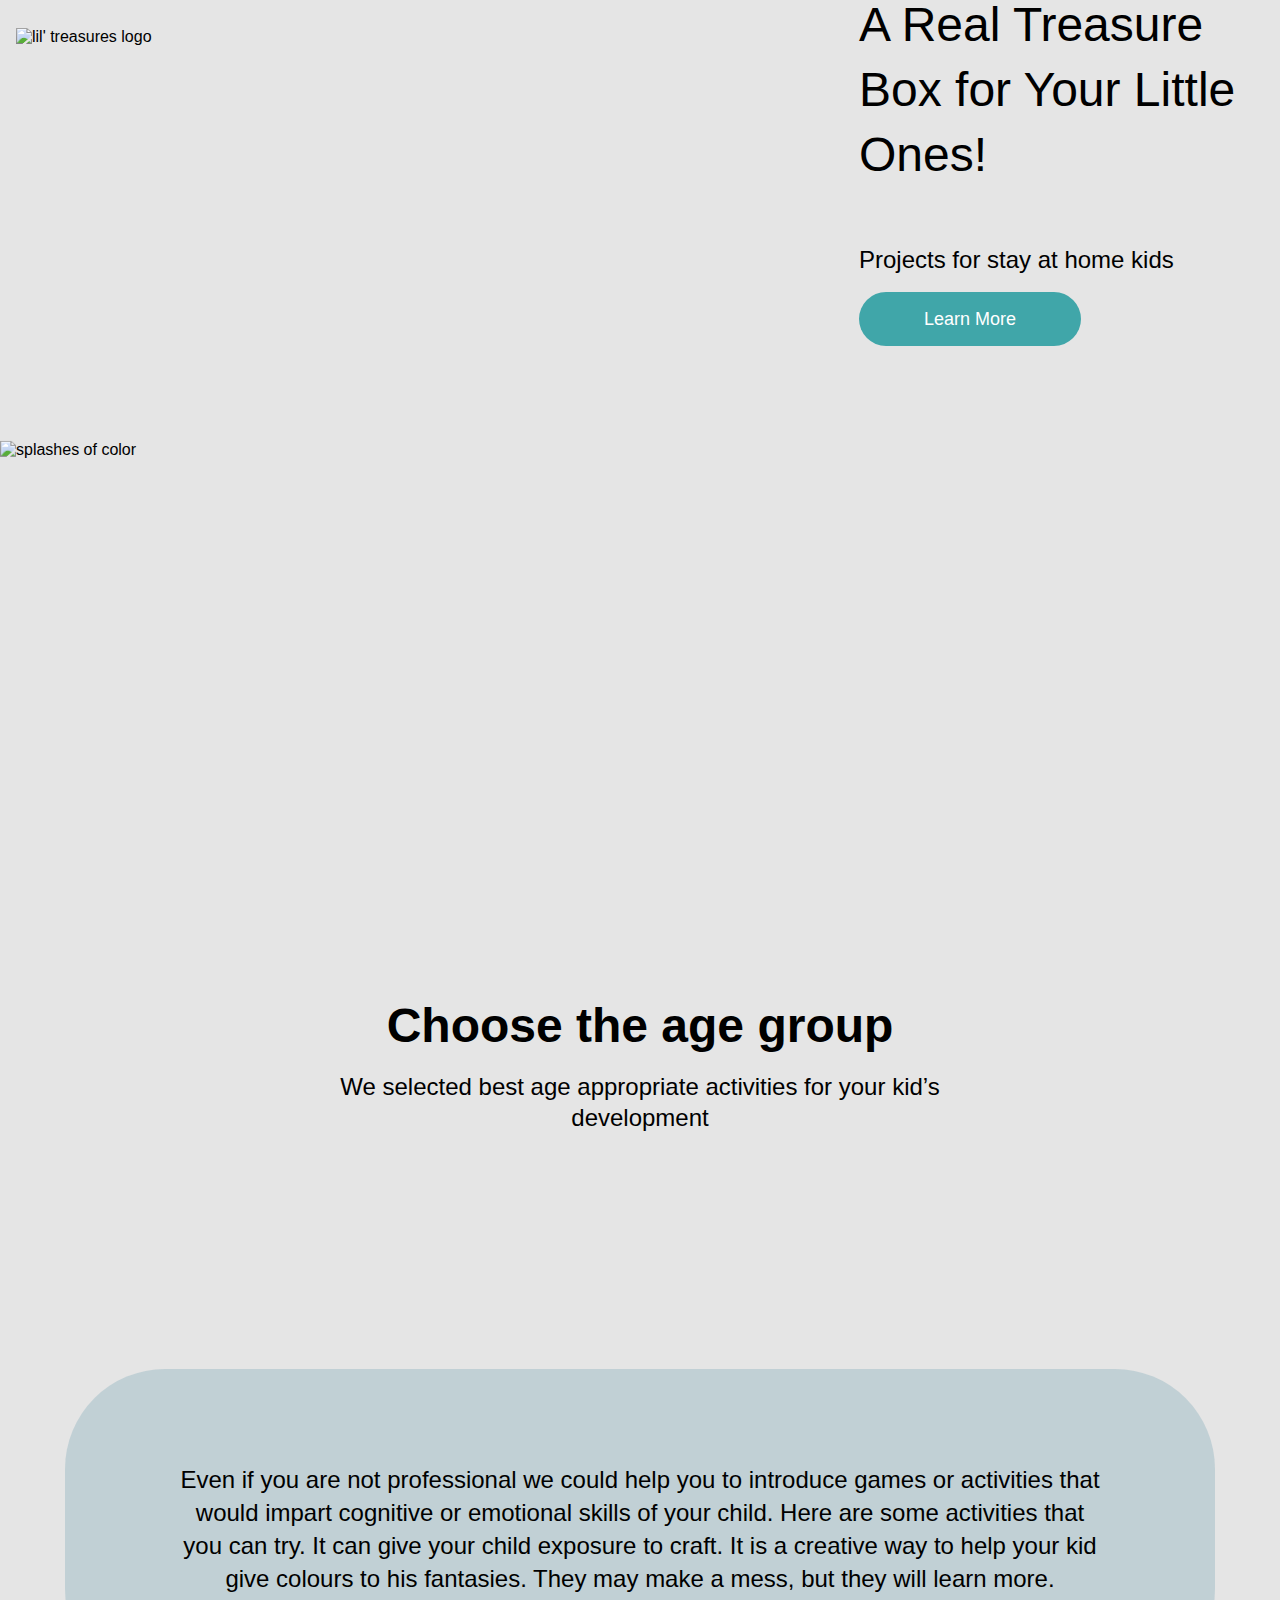
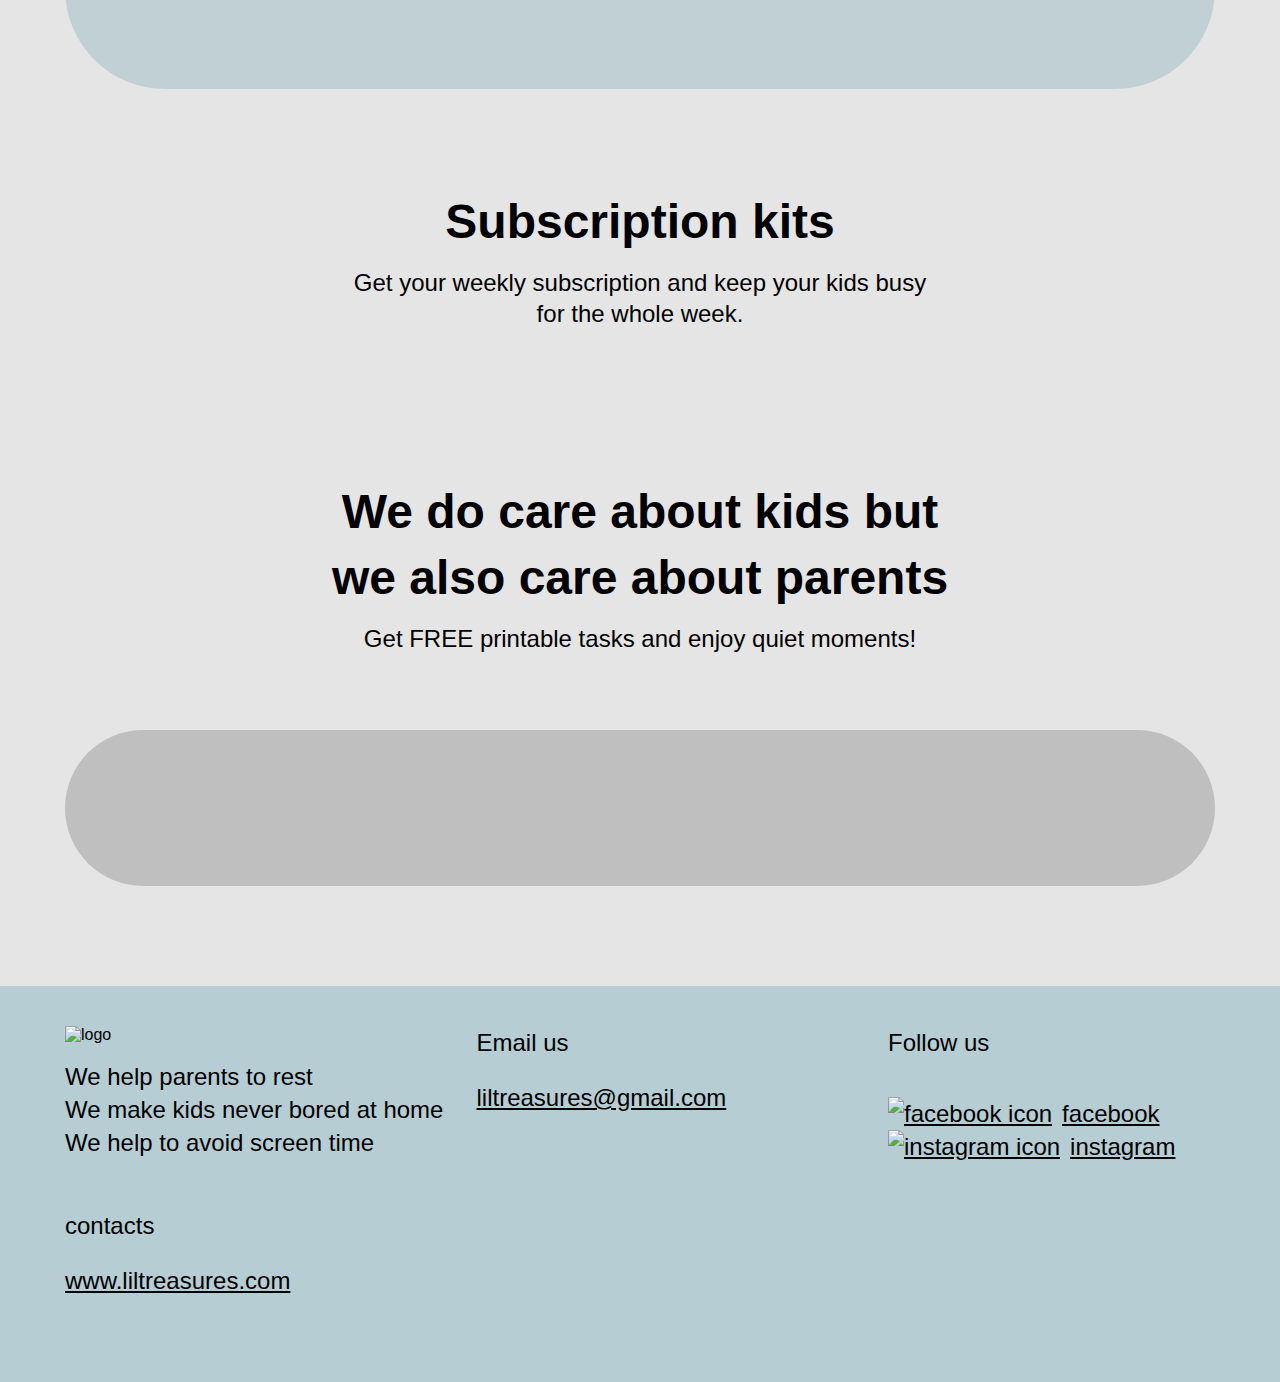
==== index.html @ 4c19e22f "feat: add popup and popform classes, add functionality and minor tweaks" ====
<!DOCTYPE html>
<html lang="en">

<head>
    <meta charset="UTF-8" />
    <meta http-equiv="X-UA-Compatible" content="IE=edge" />
    <meta name="viewport" content="width=device-width, initial-scale=1.0" />
    <link rel="stylesheet" href="./vendors/styles/normalize.css" />
    <link rel="stylesheet" href="./pages/index.css" />
    <title>Lil' Treasures</title>
</head>

<body class="page">
    <div class="page__container">
        <header class="header">
            <img src="./images/logo.png" alt="lil' treasures logo" class="logo" />
            <nav class="nav">
                <div class="nav__mobile-button" for="toggle">
                    <span class="nav__icon"></span>
                </div>
                <ul class="nav__container">

                </ul>
            </nav>
        </header>
        <main>
            <section class="lead">
                <img src="./images/lead_bg.png" alt="splashes of color" class="lead__image">
                <div class="lead__container">
                    <h1 class="lead__title">
                        A Real Treasure Box for Your Little Ones!
                    </h1>
                    <p class="lead__subtitle">Projects for stay at home kids</p>
                    <a href="#kits" class="button button_lead">Learn More</a>
                </div>
            </section>

            <section class="subscribe" id="subscribe">
                <h2 class="section__title">Choose the age group</h2>
                <p class="section__subtitle">
                    We selected best age appropriate activities for your kid’s
                    development
                </p>
                <ul class="subscribe__list">

                </ul>
                <div class="subscribe__rectangle">
                    <p class="subscribe__rectangle-text">
                        Even if you are not professional we could help you to introduce
                        games or activities that would impart cognitive or emotional
                        skills of your child. Here are some activities that you can try.
                        It can give your child exposure to craft. It is a creative way to
                        help your kid give colours to his fantasies. They may make a mess,
                        but they will learn more.
                    </p>
                </div>
            </section>

            <section class="kits" id="kits">
                <h2 class="section__title">Subscription kits</h2>
                <p class="section__subtitle">
                    Get your weekly subscription and keep your kids busy for the whole
                    week.
                </p>
                <ul class="kits__card-container">

                </ul>
            </section>


            <section class="freebies" id="freebies">
                <h2 class="section__title">
                    We do care about kids but we also care about parents
                </h2>
                <p class="section__subtitle">
                    Get FREE printable tasks and enjoy quiet moments!
                </p>
                <div class="freebie__container">
                    <ul class="freebie__list">

                    </ul>
                </div>
            </section>

        </main>


        <footer class="footer" id="about-us">
            <div class="footer__columns">
                <div class="footer__column">
                    <img class="logo logo_footer" src="./images/logo.png" alt="logo">
                    <ul class="footer__list">
                        <li>
                            <p class="footer__text">We help parents to rest</p>
                        </li>
                        <li>
                            <p class="footer__text">We make kids never bored at home</p>
                        </li>
                        <li>
                            <p class="footer__text">We help to avoid screen time</p>
                        </li>
                    </ul>
                    <h2 class="footer__column-heading">contacts</h2>
                    <a class="footer__column-link" href="#">www.liltreasures.com</a>
                </div>
                <nav class="footer__column">
                    <h2 class="footer__column-heading">Email us</h2>
                    <a class="footer__column-link" href="#">liltreasures@gmail.com</a>
                </nav>
                <nav class="footer__column">
                    <h2 class="footer__column-heading">Follow us</h2>
                    <ul class="footer__list">
                        <li>
                            <a class="footer__column-link" href="#">
                                <img class="footer__social-icons" src="./images/fb.svg" alt="facebook icon">facebook
                            </a>
                        </li>
                        <li>
                            <a class="footer__column-link" href="#">
                                <img class="footer__social-icons" src="./images/instagram.svg"
                                    alt="instagram icon">instagram
                            </a>
                        </li>
                    </ul>
                </nav>
            </div>
        </footer>

        <div class="popup">
            <div class="popup__form">
                <button aria-label="popup__close" class="popup__close" type="button"></button>
                <form class="form" name="form" novalidate>
                    <h2 class="form__header">Order Form</h2>
                    <fieldset class="form__set">
                        <select class="form__select form__select_type_age" name="formSelectAge" id="formSelectAge"
                            required>
                            <option selected disabled hidden>Age group</option>
                            <option class=form__select_option>3-5 years</option>
                            <option>6-9 years</option>
                            <option>10-12 years</option>
                        </select>
                        <select class="form__select form__select_type_kit" name="formName" id="formName" required>
                            <option selected disabled hidden>Kit type</option>
                            <option>Science Kit</option>
                            <option>Art Kit</option>
                            <option>Nature Kit</option>
                            <option>Surprise Kit</option>
                        </select>
                        <input class="form__input form__input_type_email" type="email" name="formEmail" id="formEmail"
                            placeholder="Email" required>
                        <span class="form__input-error form__input-error_type_email form__input-error_active"
                            id="formEmail-error"></span>
                        <button aria-label="submit" class="button form__button form__button_disabled" type="submit">Send
                            it</button>
                    </fieldset>
                </form>
            </div>
        </div>
    </div>

    <template id="age-card-template">
        <li class="age">
            <h2 class="age__title"></h2>
            <p class="age__text"></p>
            <div class="age__img-btn">
                <a href="#kits" class="button button_age">Learn More</a>
                <img class="age__image" src="" alt="" />
            </div>
        </li>
    </template>

    <template id="kit-card-template">
        <li class="kits__card">
            <img src="" alt="" class="kits__card-image" />
            <h3 class="kits__card-title"></h3>
            <p class="kits__card-description"></p>
            <div class="kits__card-divider"></div>
            <div class="kits__card-contents">
                <p class="kits__card-contents_title">With the kit you get:</p>
                <ul class="kits__card-contents_list">

                </ul>
            </div>
            <button type="button" class="button button_pink">
                Order Now!
            </button>
        </li>
    </template>

    <template id="freebie-template">
        <li class="freebie__item">
            <a href="" class="freebie__download" target="_blank" download>
                <img src="" alt="" class="freebie__image" /></a>
            <p class="freebie__caption"></p>
        </li>
    </template>

    <template id="nav-item-template">
        <li class="nav__item">
            <a href="" class="nav__link"></a>
        </li>
    </template>


    <script src="./pages/index.js" type="module"></script>
</body>

</html>
---- pages/index.css ----
@import url(../vendors/fonts/Avenir-font.css);
@import url(../blocks/playful/playful.css);
@import url(../blocks/page/page.css);
@import url(../blocks/page/__container/page__container.css);
@import url(../blocks/header/header.css);
@import url(../blocks/logo/logo.css);
@import url(../blocks/logo/_footer/logo_footer.css);
@import url(../blocks/nav/nav.css);
@import url(../blocks/nav/__container/nav__container.css);
@import url(../blocks/nav/__mobile-button/nav__mobile-button.css);
@import url(../blocks/nav/_opened/nav_opened.css);
@import url(../blocks/nav/__icon/nav__icon.css);
@import url(../blocks/nav/__item/nav__item.css);
@import url(../blocks/nav/__link/nav__link.css);
@import url(../blocks/nav/__link/_type/nav__link_type_subscribe.css);
@import url(../blocks/lead/lead.css);
@import url(../blocks/lead/__container/lead__container.css);
@import url(../blocks/lead/__title/lead__title.css);
@import url(../blocks/lead/__subtitle/lead__subtitle.css);
@import url(../blocks/button/button.css);
@import url(../blocks/button/_lead/button_lead.css);
@import url(../blocks/section/__title/section__title.css);
@import url(../blocks/section/__subtitle/section__subtitle.css);
@import url(../blocks/subscribe/subscribe.css);
@import url(../blocks/subscribe/__list/subscribe__list.css);
@import url(../blocks/age/age.css);
@import url(../blocks/age/__title/age__title.css);
@import url(../blocks/age/__text/age__text.css);
@import url(../blocks/age/__img-btn/age__img-btn.css);
@import url(../blocks/age/__image/age__image.css);
@import url(../blocks/button/_age/button_age.css);
@import url(../blocks/subscribe/__rectangle/subscribe__rectangle.css);
@import url(../blocks/subscribe/__rectangle-text/subscribe__rectangle-text.css);
@import url(../blocks/kits/kits.css);
@import url(../blocks/kits/__card-container/kits__card-container.css);
@import url(../blocks/kits/__card/kits__card.css);
@import url(../blocks/kits/__card-image/kits__card-image.css);
@import url(../blocks/kits/__card/_type-science/kits__card_type-science.css);
@import url(../blocks/kits/__card/_type-art/kits__card_type-art.css);
@import url(../blocks/kits/__card/_type-nature/kits__card_type-nature.css);
@import url(../blocks/kits/__card/_type-surprise/kits__card_type-surprise.css);
@import url(../blocks/kits/__card-title/kits__card-title.css);
@import url(../blocks/kits/__card-description/kits__card-description.css);
@import url(../blocks/kits/__card-divider/kits__card-divider.css);
@import url(../blocks/kits/__card-contents/kits__card-contents.css);
@import url(../blocks/kits/__card-contents/_title/kits__card-contents_title.css);
@import url(../blocks/kits/__card-contents/_list/kits__card-contents_list.css);
@import url(../blocks/kits/__card-contents/_list-item/kits__card-contents_list-item.css);
@import url(../blocks/button/_pink/button_pink.css);
@import url(../blocks/freebies/freebies.css);
@import url(../blocks/freebie/__container/freebie__container.css);
@import url(../blocks/freebie/__list/freebie__list.css);
@import url(../blocks/freebie/__item/freebie__item.css);
@import url(../blocks/freebie/__image/freebie__image.css);
@import url(../blocks/freebie/__caption/freebie__caption.css);
@import url(../blocks/footer/footer.css);
@import url(../blocks/footer/__columns/footer__columns.css);
@import url(../blocks/footer/__column/footer__column.css);
@import url(../blocks/footer/__list/footer__list.css);
@import url(../blocks/footer/__text/footer__text.css);
@import url(../blocks/footer/__column-heading/footer__column-heading.css);
@import url(../blocks/footer/__column-link/footer__column-link.css);
@import url(../blocks/footer/__social-icons/footer__social-icons.css);

.lead__image {
  position: absolute;
  top: 50%;
  left: 0;
  z-index: -1;
  transform: translate(0, -50%);
  -webkit-transform: translate(0, -50%);
  -moz-transform: translate(0, -50%);
  -ms-transform: translate(0, -50%);
  -o-transform: translate(0, -50%);
  max-height: 100%;
  width: 100%;
  object-fit: contain;
  object-position: center;
}

.popup {
  width: 100%;
  height: 100%;
  background-color: rgba(0, 0, 0, 0.5);
  top: 0;
  left: 0;
  z-index: 6;
  visibility: hidden;
  display: flex;
  position: fixed;
  opacity: 0;
  transition: visibility 0.5s, opacity 0.5s linear;
  pointer-events: auto;
}

.popup__form {
  background-color: #c4c4c4;
  box-shadow: 0px 0px 25px rgb(0 0 0 / 15%);
  border-radius: 10px;
  width: 642px;
  position: relative;
  margin: auto;
}

.popup__close {
  background-image: url(../images/close_icon.svg);
  width: 40px;
  height: 40px;
  background-repeat: no-repeat;
  top: -40px;
  background-color: rgb(0, 0, 0, 0);
  border: none;
  position: absolute;
  cursor: pointer;
  right: -40px;
  padding: 0;
  background-position: center center;
  transition: visibility 0.5s, opacity 0.5s linear;
}

.popup__close:hover {
  opacity: 0.6;
}

.form__header {
  width: 358px;
  margin: 34px auto 54px;
  font-weight: normal;
  font-size: 48px;
  line-height: 66px;
}

.form__set {
  display: flex;
  flex-direction: column;
  border: none;
  margin: 0;
  padding: 0;
}

.form__select {
  border: 0;
  width: 538px;
  height: 88px;
  font-weight: normal;
  font-size: 48px;
  line-height: 66px;
  margin-bottom: 31px;
  margin-left: 52px;
  margin: 0 auto 31;
}

.form__input {
  border: 0;
  width: 538px;
  height: 88px;
  background-color: white;
  margin: 0 52px;
  padding: 0;
  font-weight: normal;
  font-size: 48px;
  line-height: 66px;
}

.form__input-error {
  font-weight: normal;
  font-size: 20px;
  line-height: 25px;
  width: 358px;
  height: 22px;
  margin: 0 auto -22px;
  padding: 0;
}

.form__input-error_active {
  color: #ff0000;
}

.form__button {
  width: 225px;
  height: 56px;
  font-weight: normal;
  font-size: 18px;
  line-height: 25px;
  margin: 62px auto 59px;
}

.form__button_disabled {
  opacity: 0.6;
  background-color: #e5e5e5;
  color: black;
  cursor: default;
}

.popup_opened {
  visibility: visible;
  opacity: 1;
  transition: visibility 0.5s, opacity 0.5s linear;
}

@media screen and (max-width: 1024px) {
  .popup__form {
    width: 350px;
  }

  .form__header {
    font-size: 35px;
    line-height: 45px;
    margin: 30px auto 65px;
    width: fit-content;
  }

  .form__select {
    width: 220px;
    height: 70px;
    font-size: 35px;
    line-height: 50px;
    margin-left: 35px;
  }

  .form__input {
    width: 220px;
    height: 70px;
    font-size: 35px;
    line-height: 50px;
    margin-left: 35px;
  }

  .form__button {
    width: 50%;
  }

  .form__select_option {
    width: 220px;
    font-size: 35px;
    line-height: 50px;
    margin-left: 35px;
  }
}

@media screen and (max-width: 600px) {
  .lead__image {
    position: absolute;
    top: 20%;
    left: -25%;
  }
}

@media screen and (max-width: 425px) {
  .popup__form {
    width: 280px;
  }

  .form__button {
    width: 50%;
    margin-left: 35px;
  }
}
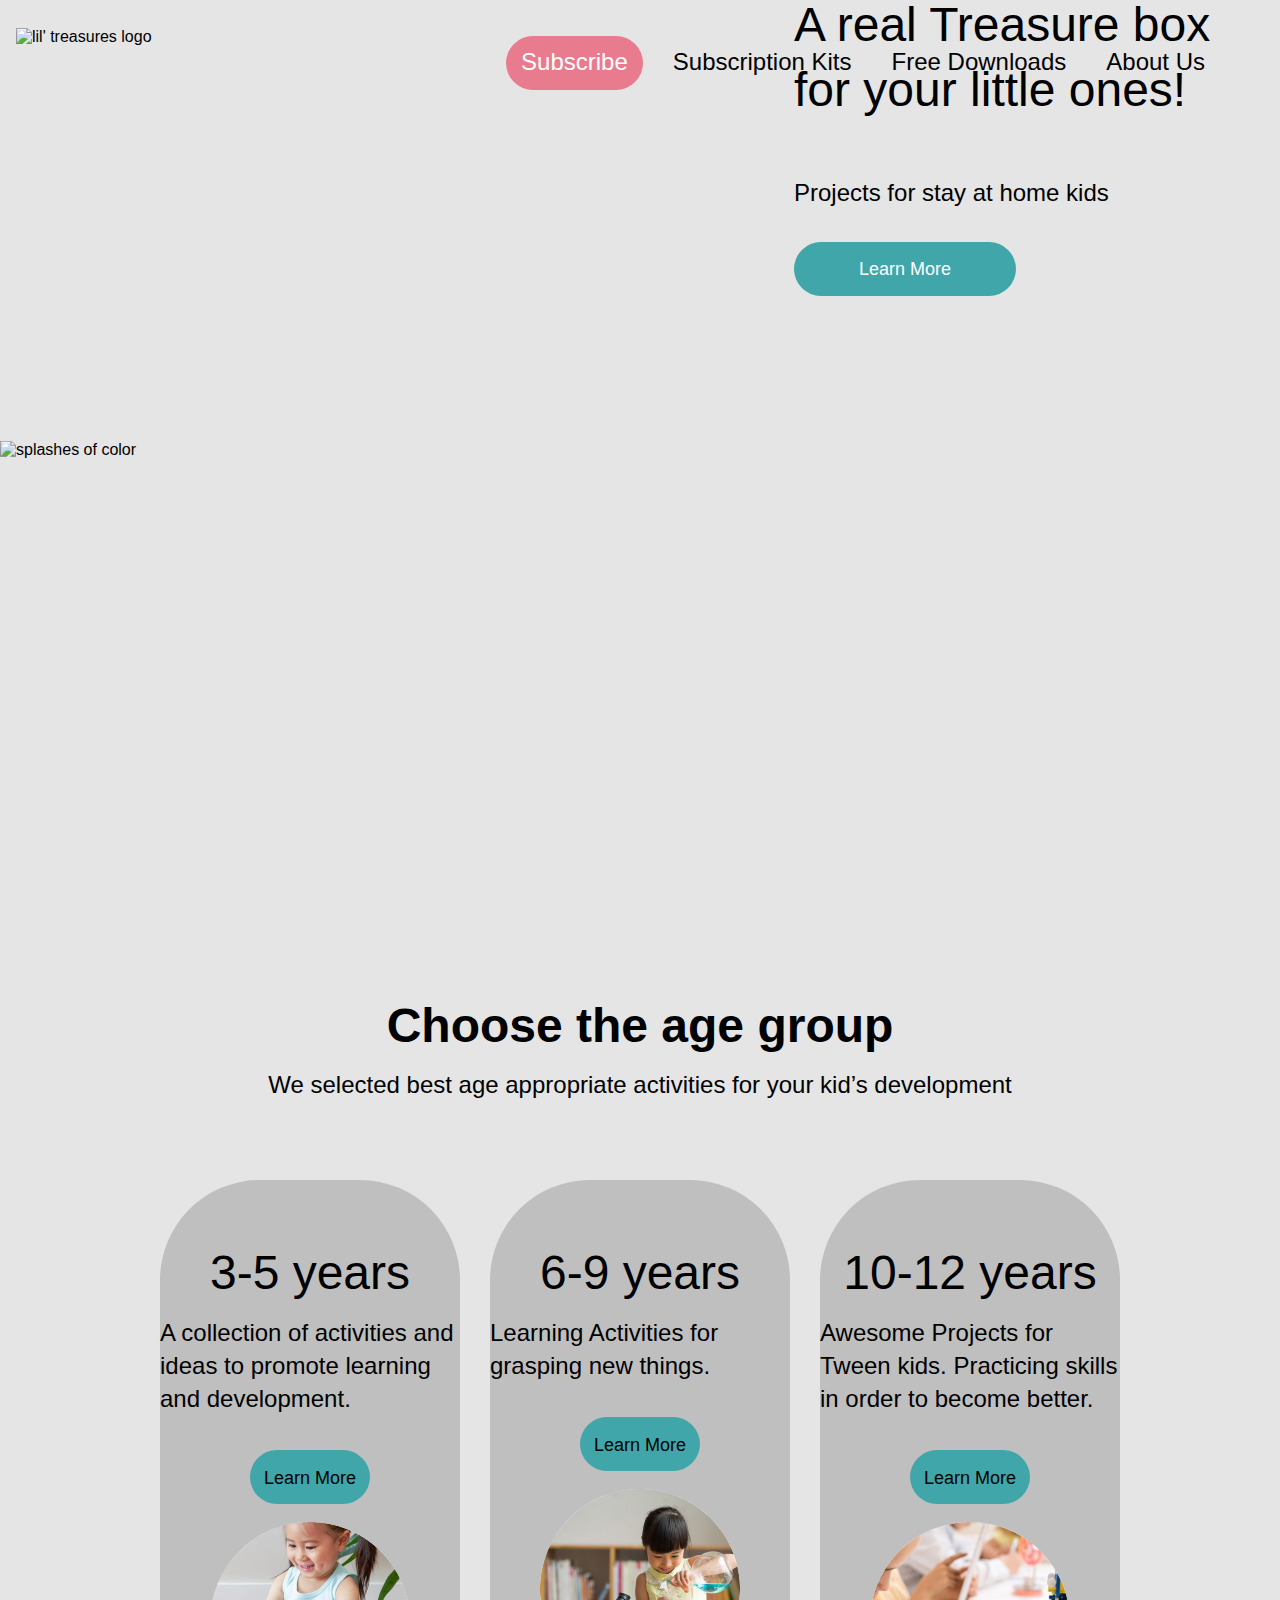
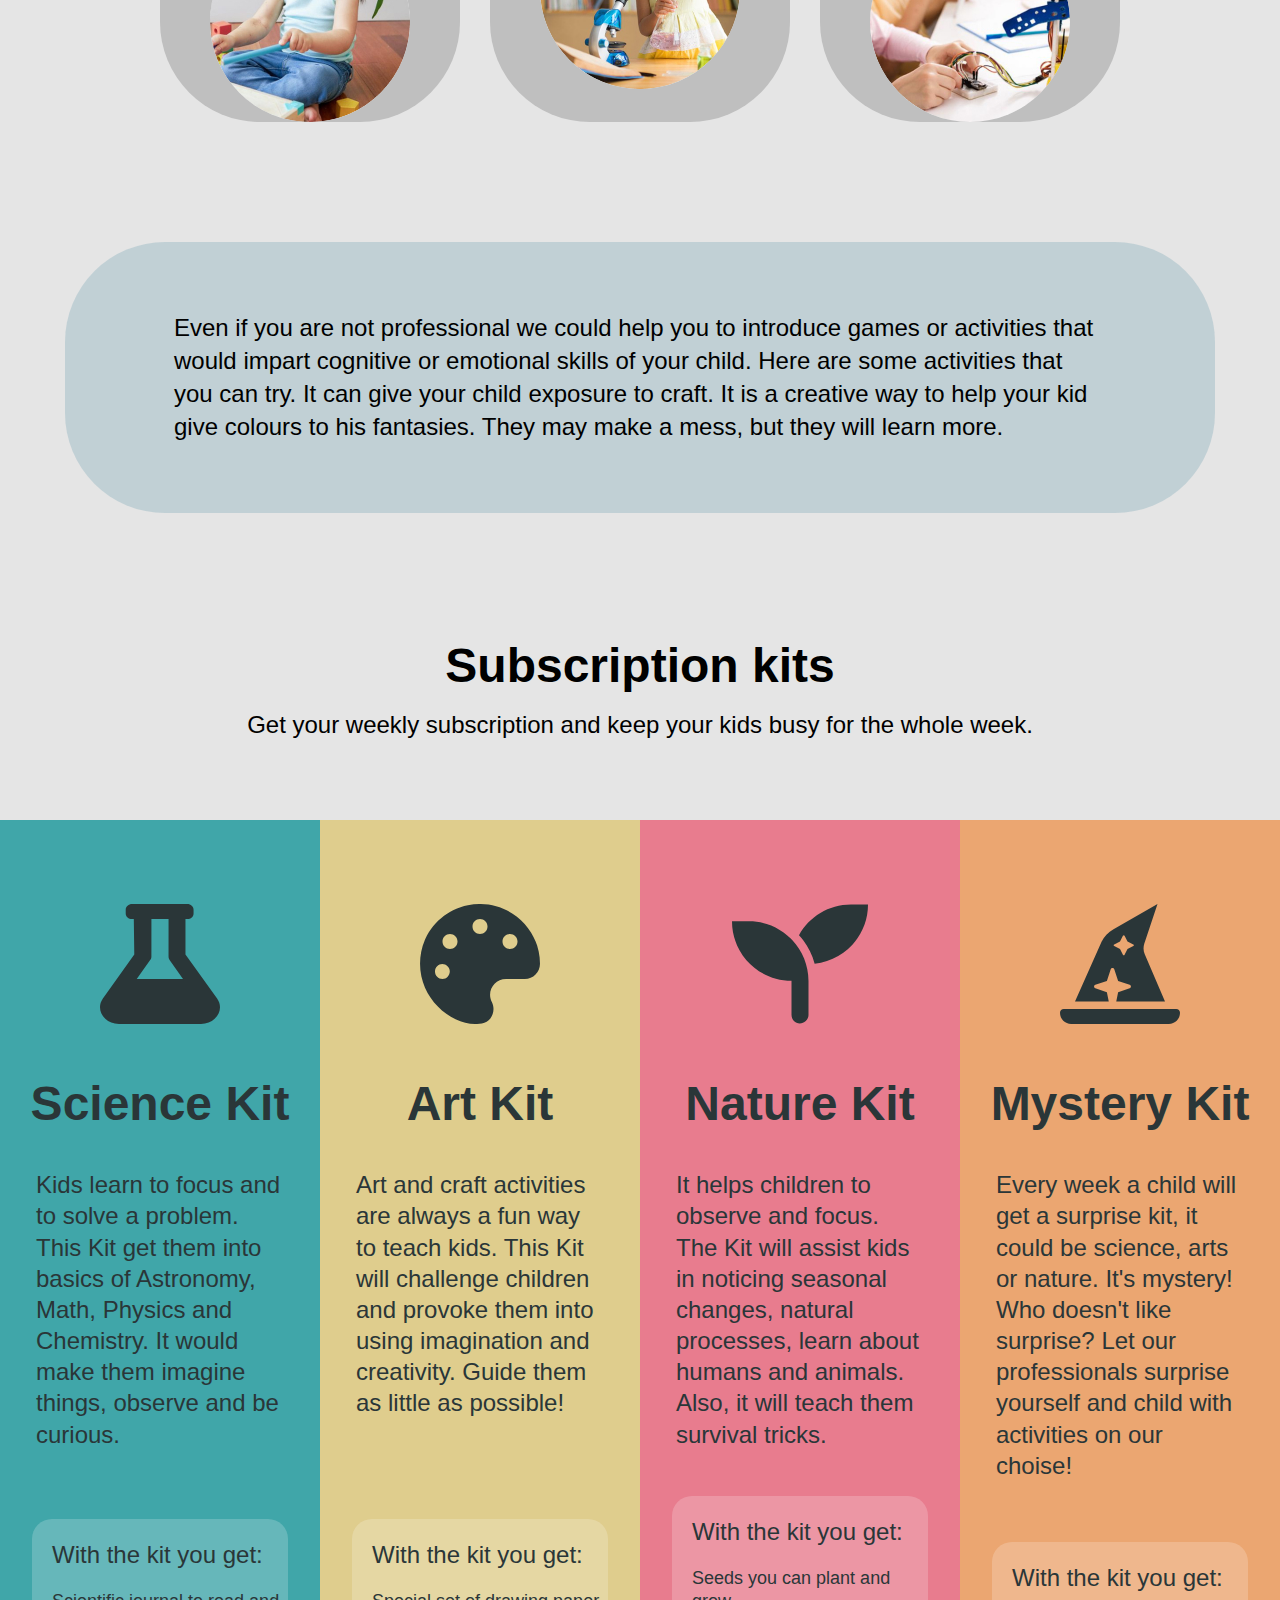
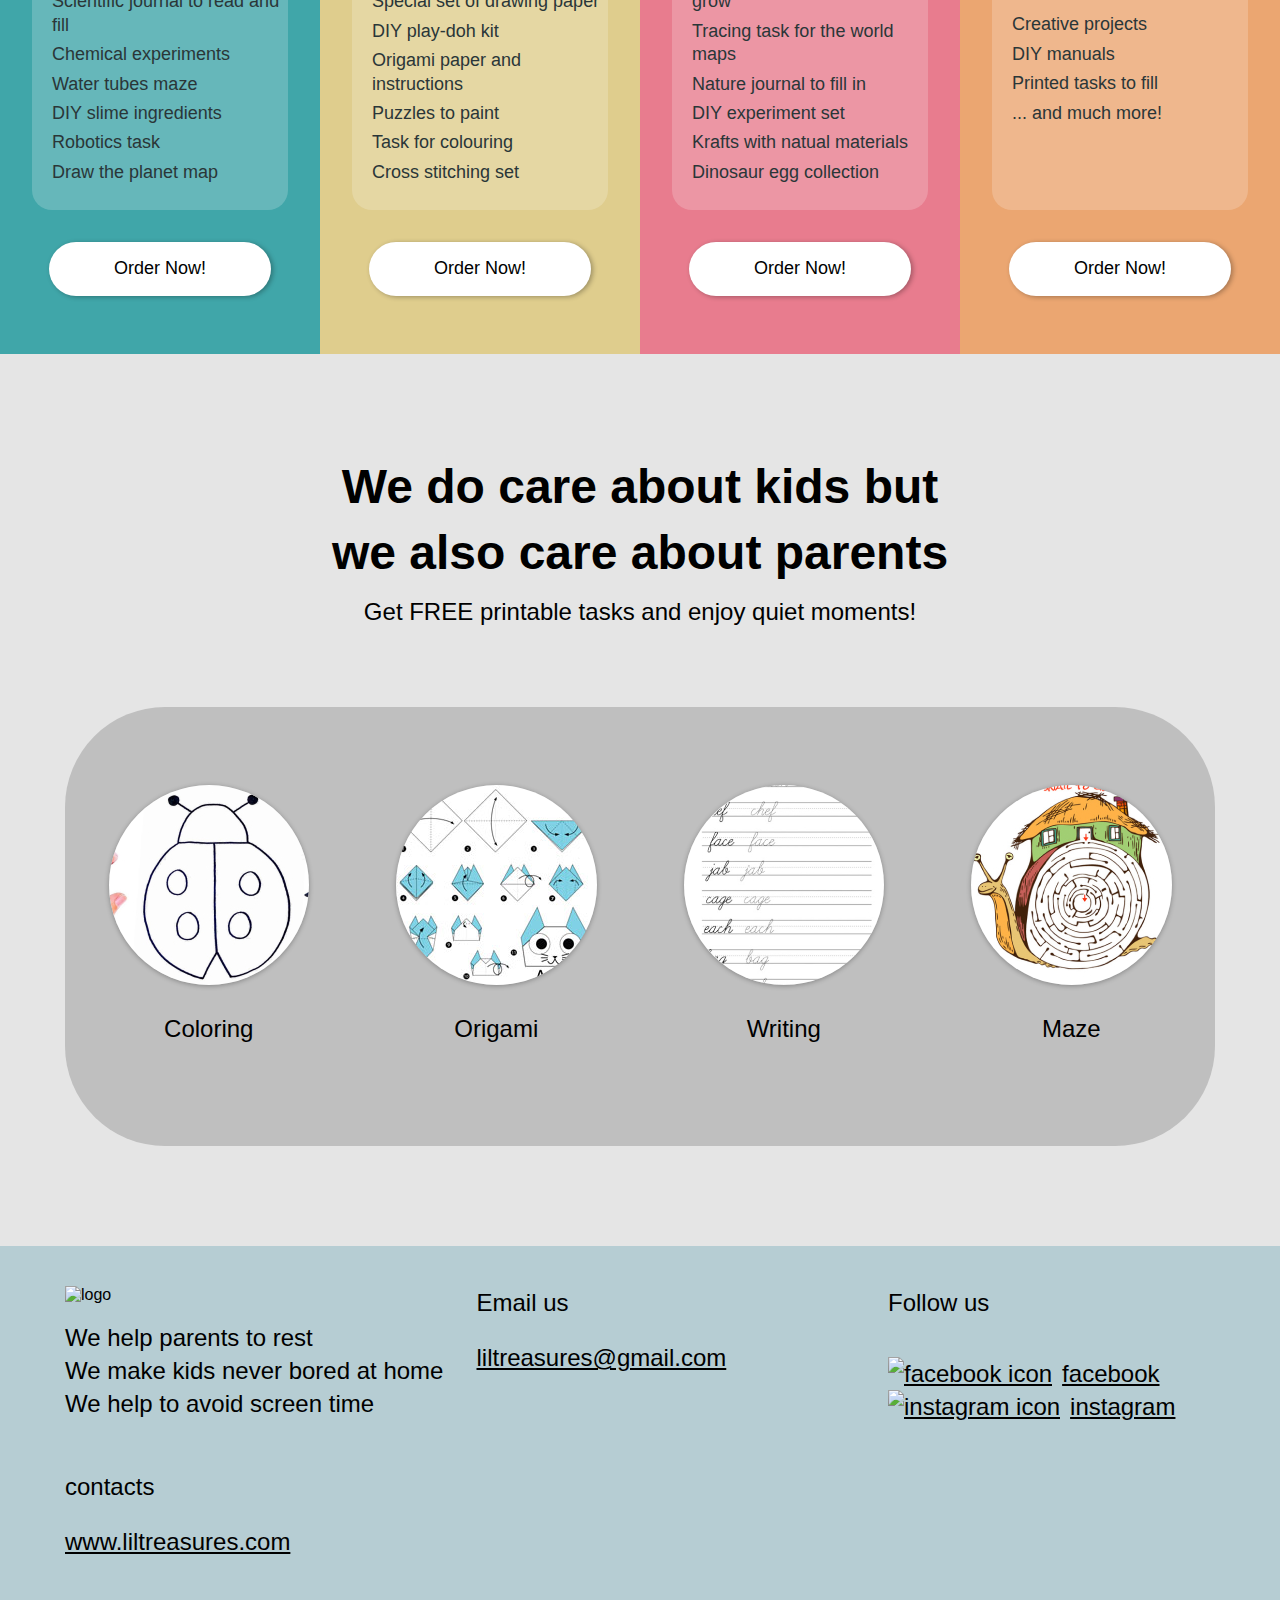
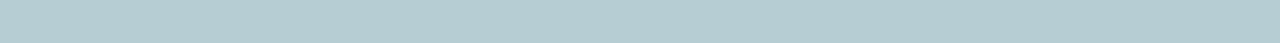
==== commit 91f7b7da: "styling: added different styling to the kits card section" ====
--- a/index.html
+++ b/index.html
@@ -28,7 +28,7 @@
                 <img src="./images/lead_bg.png" alt="splashes of color" class="lead__image">
                 <div class="lead__container">
                     <h1 class="lead__title">
-                        A Real Treasure Box for Your Little Ones!
+                        A real Treasure box for your little ones!
                     </h1>
                     <p class="lead__subtitle">Projects for stay at home kids</p>
                     <a href="#kits" class="button button_lead">Learn More</a>
@@ -46,12 +46,10 @@
                 </ul>
                 <div class="subscribe__rectangle">
                     <p class="subscribe__rectangle-text">
-                        Even if you are not professional we could help you to introduce
-                        games or activities that would impart cognitive or emotional
-                        skills of your child. Here are some activities that you can try.
-                        It can give your child exposure to craft. It is a creative way to
-                        help your kid give colours to his fantasies. They may make a mess,
-                        but they will learn more.
+                        Even if you are not professional we could help you to introduce games or activities that would
+                        impart cognitive or emotional skills of your child. Here are some activities that you can try.
+                        It can give your child exposure to craft. It is a creative way to help your kid give colours to
+                        his fantasies. They may make a mess, but they will learn more.
                     </p>
                 </div>
             </section>
@@ -158,14 +156,15 @@
         </div>
     </div>
 
+    <div class="age__img-btn">
+    </div>
     <template id="age-card-template">
         <li class="age">
+            <span class="age__color-bg"></span>
             <h2 class="age__title"></h2>
             <p class="age__text"></p>
-            <div class="age__img-btn">
-                <a href="#kits" class="button button_age">Learn More</a>
-                <img class="age__image" src="" alt="" />
-            </div>
+            <a href="#kits" class="button button_age">Learn More</a>
+            <img class="age__image" src="" alt="" />
         </li>
     </template>
 
@@ -174,7 +173,7 @@
             <img src="" alt="" class="kits__card-image" />
             <h3 class="kits__card-title"></h3>
             <p class="kits__card-description"></p>
-            <div class="kits__card-divider"></div>
+            <!-- <div class="kits__card-divider"></div> -->
             <div class="kits__card-contents">
                 <p class="kits__card-contents_title">With the kit you get:</p>
                 <ul class="kits__card-contents_list">
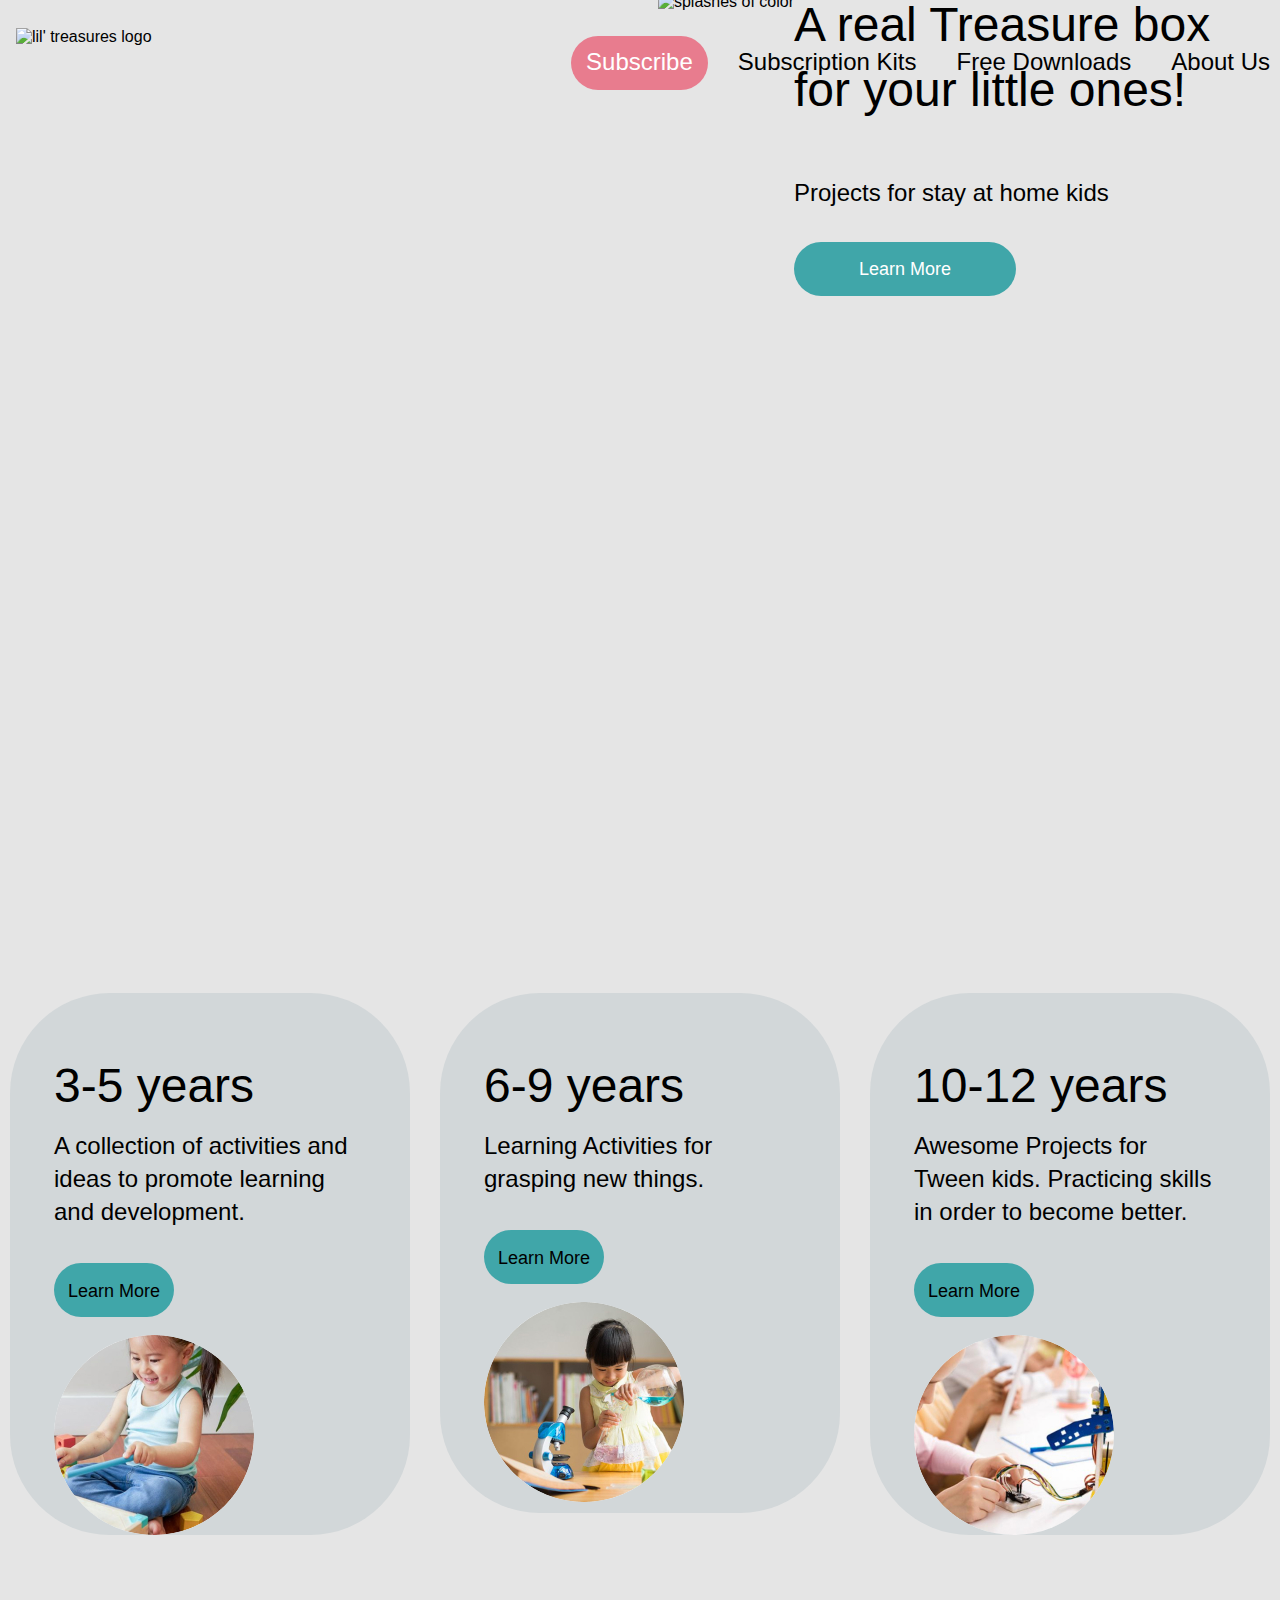
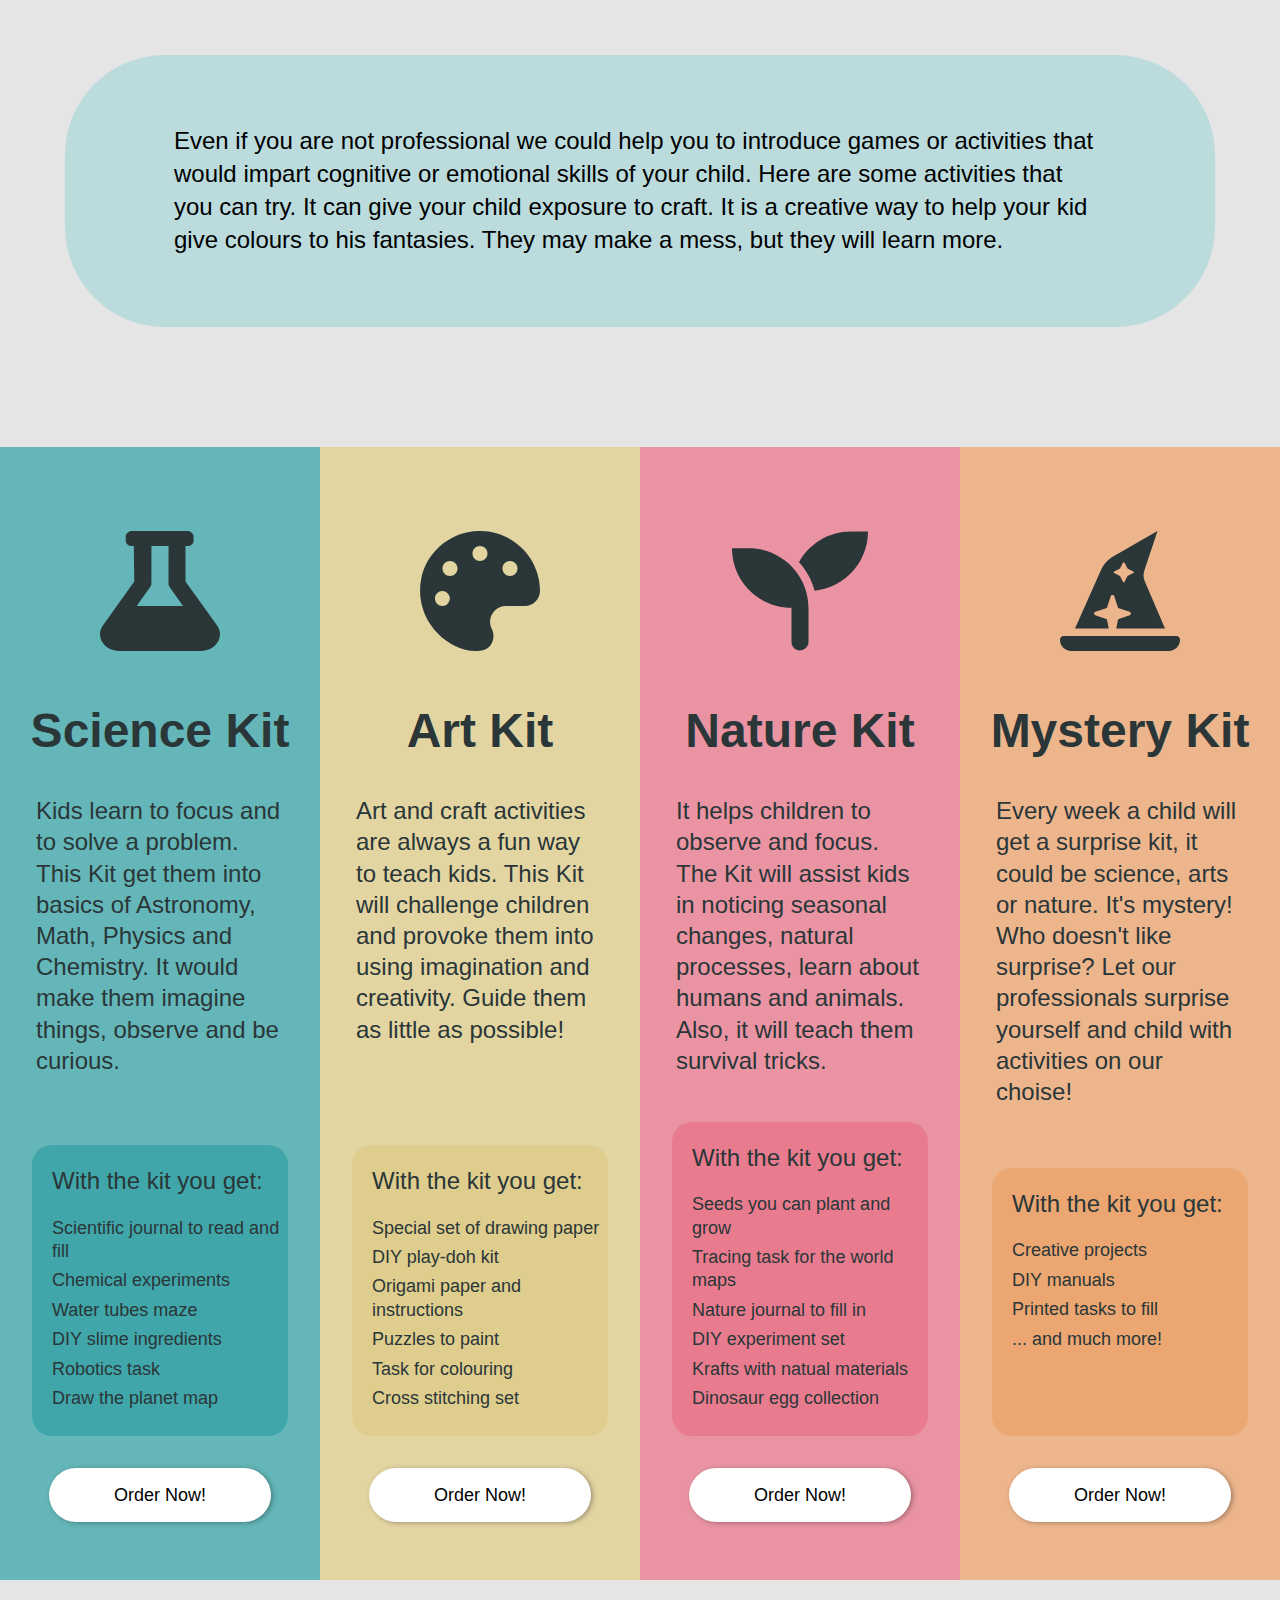
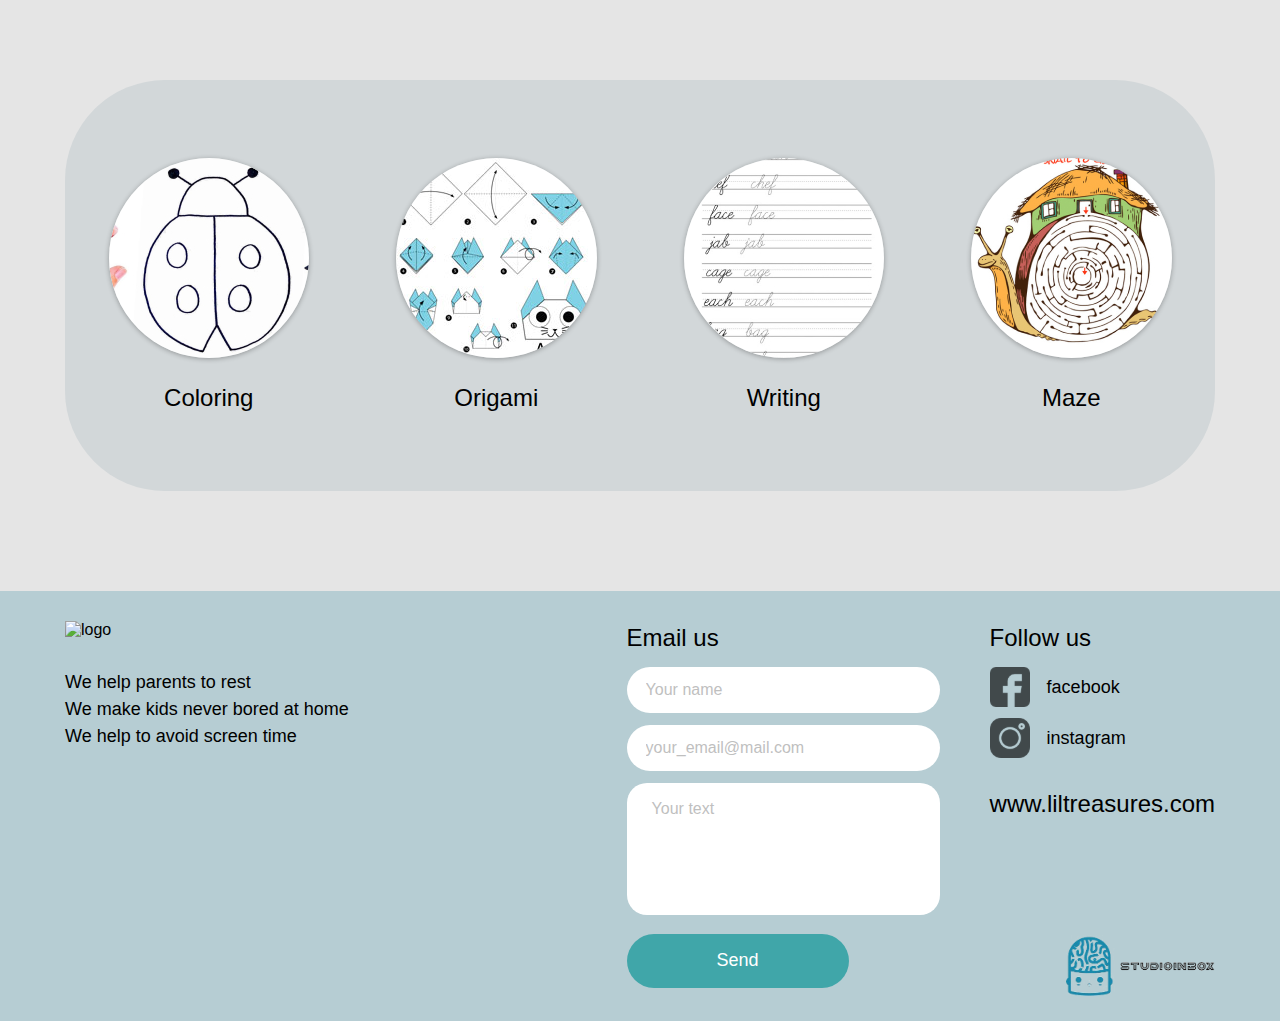
==== commit 5cda3e7f: "style: tweaked footer styling" ====
--- a/index.html
+++ b/index.html
@@ -36,11 +36,11 @@
             </section>
 
             <section class="subscribe" id="subscribe">
-                <h2 class="section__title">Choose the age group</h2>
+                <!-- <h2 class="section__title">Choose the age group</h2>
                 <p class="section__subtitle">
                     We selected best age appropriate activities for your kid’s
                     development
-                </p>
+                </p> -->
                 <ul class="subscribe__list">
 
                 </ul>
@@ -55,11 +55,11 @@
             </section>
 
             <section class="kits" id="kits">
-                <h2 class="section__title">Subscription kits</h2>
+                <!-- <h2 class="section__title">Subscription kits</h2>
                 <p class="section__subtitle">
                     Get your weekly subscription and keep your kids busy for the whole
                     week.
-                </p>
+                </p> -->
                 <ul class="kits__card-container">
 
                 </ul>
@@ -67,12 +67,12 @@
 
 
             <section class="freebies" id="freebies">
-                <h2 class="section__title">
+                <!-- <h2 class="section__title">
                     We do care about kids but we also care about parents
                 </h2>
                 <p class="section__subtitle">
                     Get FREE printable tasks and enjoy quiet moments!
-                </p>
+                </p> -->
                 <div class="freebie__container">
                     <ul class="freebie__list">
 
@@ -85,42 +85,43 @@
 
         <footer class="footer" id="about-us">
             <div class="footer__columns">
-                <div class="footer__column">
+                <div class="footer__column footer__column_type_about">
                     <img class="logo logo_footer" src="./images/logo.png" alt="logo">
-                    <ul class="footer__list">
-                        <li>
-                            <p class="footer__text">We help parents to rest</p>
-                        </li>
-                        <li>
-                            <p class="footer__text">We make kids never bored at home</p>
-                        </li>
-                        <li>
-                            <p class="footer__text">We help to avoid screen time</p>
-                        </li>
-                    </ul>
-                    <h2 class="footer__column-heading">contacts</h2>
-                    <a class="footer__column-link" href="#">www.liltreasures.com</a>
-                </div>
-                <nav class="footer__column">
+                    <div class="footer__list">
+                        <p class="footer__text">We help parents to rest</p>
+                        <p class="footer__text">We make kids never bored at home</p>
+                        <p class="footer__text">We help to avoid screen time</p>
+                    </div>
+                </div>
+                <nav class="footer__column footer__column_type_contact">
                     <h2 class="footer__column-heading">Email us</h2>
-                    <a class="footer__column-link" href="#">liltreasures@gmail.com</a>
+                    <form class="footer__form" name="form" novalidate>
+                        <fieldset class="footer__form-formset">
+                            <input class="footer__form-input" type="text" placeholder="Your name" required>
+                            <input class="footer__form-input" type="email" placeholder="your_email@mail.com" required>
+                            <textarea class="footer__form-textarea" placeholder="Your text"></textarea>
+                            <button aria-label="submit" class="button button_footer" type="button">Send</button>
+                        </fieldset>
+                    </form>
                 </nav>
-                <nav class="footer__column">
+                <nav class="footer__column footer__column_type_follow">
                     <h2 class="footer__column-heading">Follow us</h2>
-                    <ul class="footer__list">
-                        <li>
-                            <a class="footer__column-link" href="#">
-                                <img class="footer__social-icons" src="./images/fb.svg" alt="facebook icon">facebook
-                            </a>
-                        </li>
-                        <li>
-                            <a class="footer__column-link" href="#">
-                                <img class="footer__social-icons" src="./images/instagram.svg"
-                                    alt="instagram icon">instagram
-                            </a>
-                        </li>
-                    </ul>
+                    <div class="footer__list">
+                        <a class="footer__column-link" href="#">
+                            <img class="footer__social-icons" src="./images/fb.svg" alt="facebook icon">facebook
+                        </a>
+                        <a class="footer__column-link" href="#">
+                            <img class="footer__social-icons" src="./images/instagram.svg"
+                                alt="instagram icon">instagram
+                        </a>
+                        <a href="#" class="footer__column-link footer__column-link_type_large">
+                            www.liltreasures.com
+                        </a>
+                    </div>
                 </nav>
+            </div>
+            <div class="footer__createdby">
+                <img src="./images/group-logo.png" alt="StudioInBox logo" class="logo_group">
             </div>
         </footer>
 
@@ -156,6 +157,15 @@
         </div>
     </div>
 
+    <div class="popup popup_type_text-box">
+        <div class="popup__form">
+            <button aria-label="popup__close" class="popup__close" type="button"></button>
+            <form class="form" name="form">
+                <h2 class="form__text">coming soon...</h2>
+            </form>
+        </div>
+    </div>
+
     <div class="age__img-btn">
     </div>
     <template id="age-card-template">
@@ -173,7 +183,6 @@
             <img src="" alt="" class="kits__card-image" />
             <h3 class="kits__card-title"></h3>
             <p class="kits__card-description"></p>
-            <!-- <div class="kits__card-divider"></div> -->
             <div class="kits__card-contents">
                 <p class="kits__card-contents_title">With the kit you get:</p>
                 <ul class="kits__card-contents_list">
@@ -200,6 +209,11 @@
         </li>
     </template>
 
+    <template id="title-template">
+        <h2 class="section__title"></h2>
+        <p class="section__subtitle"></p>
+    </template>
+
 
     <script src="./pages/index.js" type="module"></script>
 </body>
--- a/pages/index.css
+++ b/pages/index.css
@@ -14,6 +14,7 @@
 @import url(../blocks/nav/__link/nav__link.css);
 @import url(../blocks/nav/__link/_type/nav__link_type_subscribe.css);
 @import url(../blocks/lead/lead.css);
+@import url(../blocks/lead/__image/lead__image.css);
 @import url(../blocks/lead/__container/lead__container.css);
 @import url(../blocks/lead/__title/lead__title.css);
 @import url(../blocks/lead/__subtitle/lead__subtitle.css);
@@ -24,9 +25,12 @@
 @import url(../blocks/subscribe/subscribe.css);
 @import url(../blocks/subscribe/__list/subscribe__list.css);
 @import url(../blocks/age/age.css);
+@import url(../blocks/age/__color-bg/age__color-bg.css);
+@import url(../blocks/age/__color-bg/_type/age__color-bg_type_turq.css);
+@import url(../blocks/age/__color-bg/_type/age__color-bg_type_pink.css);
+@import url(../blocks/age/__color-bg/_type/age__color-bg_type_orange.css);
 @import url(../blocks/age/__title/age__title.css);
 @import url(../blocks/age/__text/age__text.css);
-@import url(../blocks/age/__img-btn/age__img-btn.css);
 @import url(../blocks/age/__image/age__image.css);
 @import url(../blocks/button/_age/button_age.css);
 @import url(../blocks/subscribe/__rectangle/subscribe__rectangle.css);
@@ -62,22 +66,6 @@
 @import url(../blocks/footer/__column-link/footer__column-link.css);
 @import url(../blocks/footer/__social-icons/footer__social-icons.css);
 
-.lead__image {
-  position: absolute;
-  top: 50%;
-  left: 0;
-  z-index: -1;
-  transform: translate(0, -50%);
-  -webkit-transform: translate(0, -50%);
-  -moz-transform: translate(0, -50%);
-  -ms-transform: translate(0, -50%);
-  -o-transform: translate(0, -50%);
-  max-height: 100%;
-  width: 100%;
-  object-fit: contain;
-  object-position: center;
-}
-
 .popup {
   width: 100%;
   height: 100%;
@@ -198,6 +186,88 @@
   transition: visibility 0.5s, opacity 0.5s linear;
 }
 
+.footer__column_type_contact {
+  margin-left: auto;
+  margin-right: 50px;
+}
+
+.footer__form-formset {
+  border: none;
+  padding: 0;
+  margin: 0;
+  display: flex;
+  flex-direction: column;
+}
+
+.footer__form-input {
+  box-sizing: border-box;
+  border: 1px solid transparent;
+  width: 313px;
+  border-radius: 40px;
+  font-size: 16px;
+  line-height: 1.37;
+  padding: 11px 18px;
+  margin-bottom: 12px;
+  -webkit-border-radius: 40px;
+  -moz-border-radius: 40px;
+  -ms-border-radius: 40px;
+  -o-border-radius: 40px;
+}
+.footer__form-input::placeholder {
+  color: #bfbfbf;
+}
+
+.footer__form-input:focus {
+  outline: 3px solid #40a6a9;
+}
+
+.footer__form-textarea {
+  border: 1px solid transparent;
+  box-sizing: border-box;
+  padding: 16px 0 0 24px;
+  outline: none;
+  resize: none;
+  max-width: 313px;
+  min-height: 132px;
+  width: 100%;
+  border-radius: 20px;
+  margin-bottom: 19px;
+  -webkit-border-radius: 20px;
+  -moz-border-radius: 20px;
+  -ms-border-radius: 20px;
+  -o-border-radius: 20px;
+}
+
+.footer__form-textarea::placeholder {
+  color: #bfbfbf;
+}
+
+.footer__form-textarea:focus {
+  outline: 3px solid #40a6a9;
+}
+
+.button_footer {
+  margin-bottom: 33px;
+}
+
+.footer__column-link_type_large {
+  font-size: 24px;
+  line-height: 1.3;
+  margin-top: 30px;
+}
+
+.footer__createdby {
+  position: absolute;
+  text-align: right;
+  bottom: 20px;
+  right: 65px;
+}
+
+.logo_group {
+  height: 40%;
+  width: 40%;
+}
+
 @media screen and (max-width: 1024px) {
   .popup__form {
     width: 350px;
@@ -238,14 +308,6 @@
   }
 }
 
-@media screen and (max-width: 600px) {
-  .lead__image {
-    position: absolute;
-    top: 20%;
-    left: -25%;
-  }
-}
-
 @media screen and (max-width: 425px) {
   .popup__form {
     width: 280px;
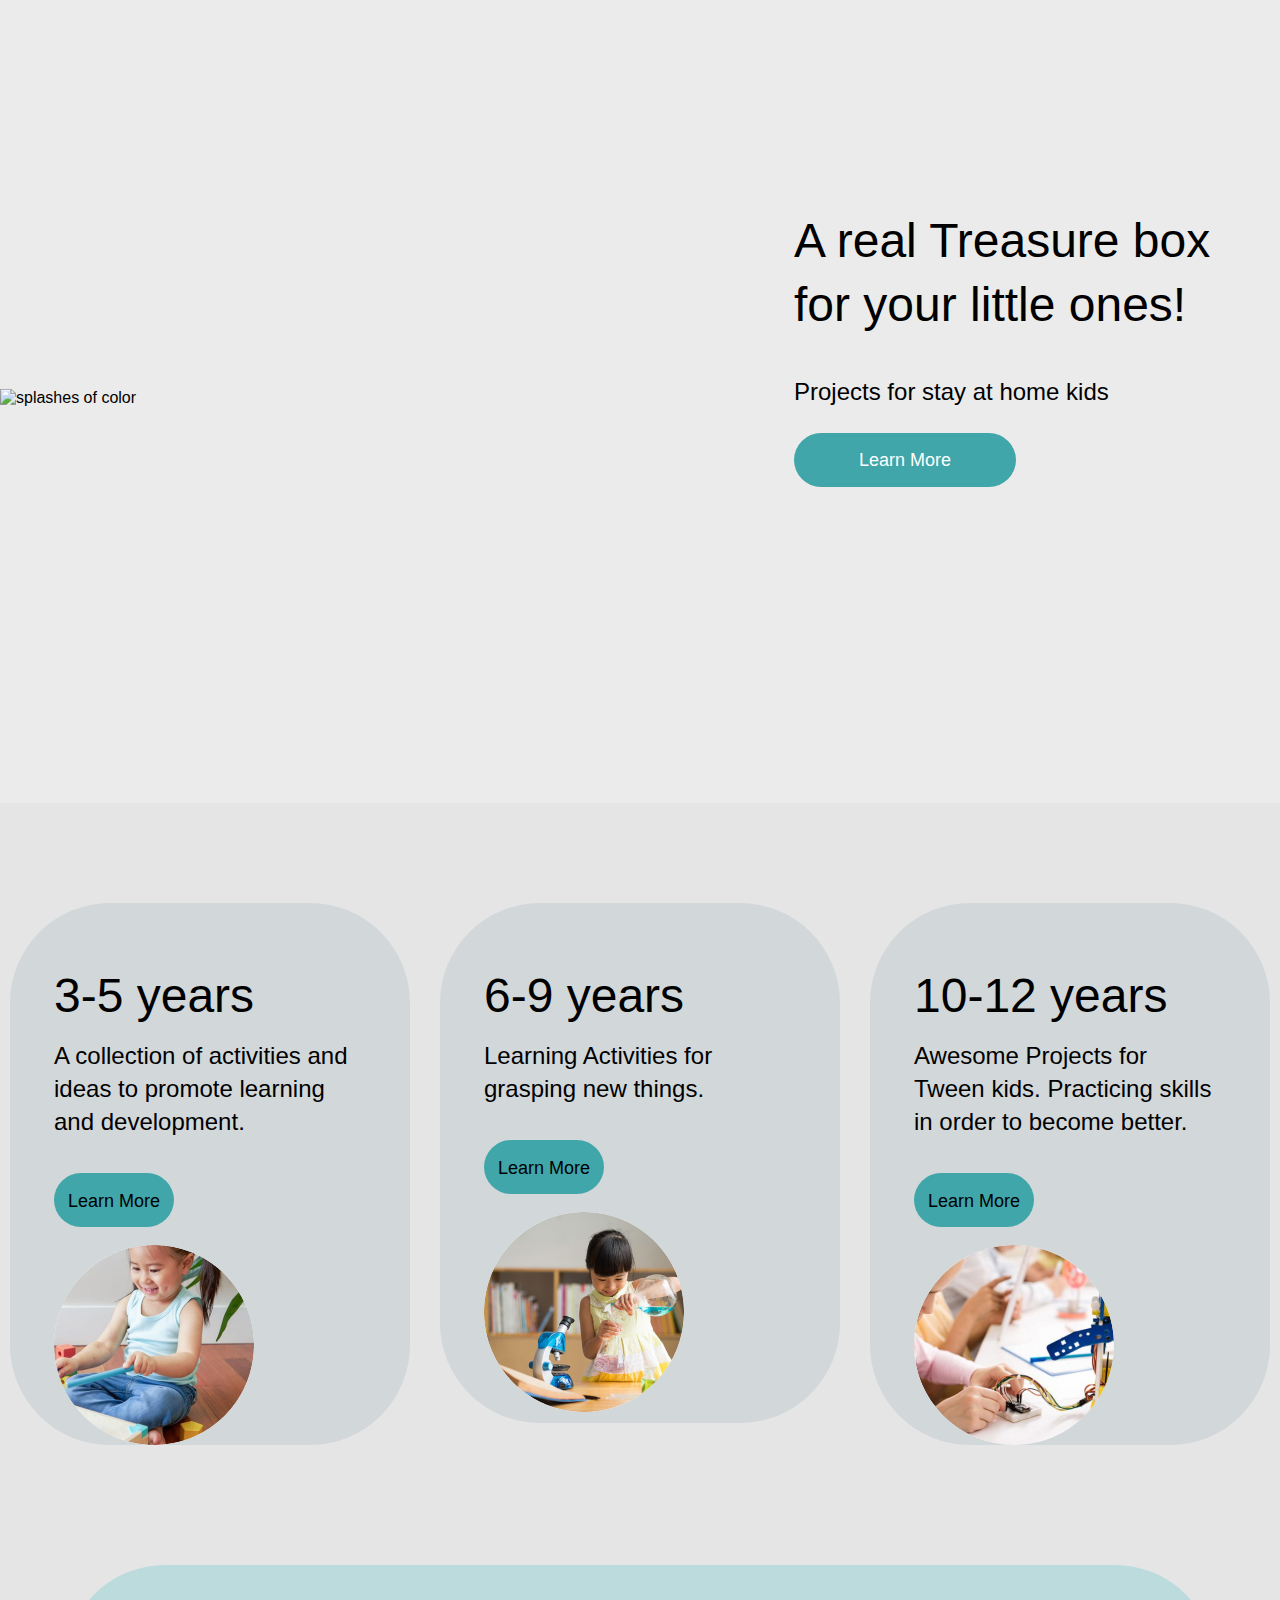
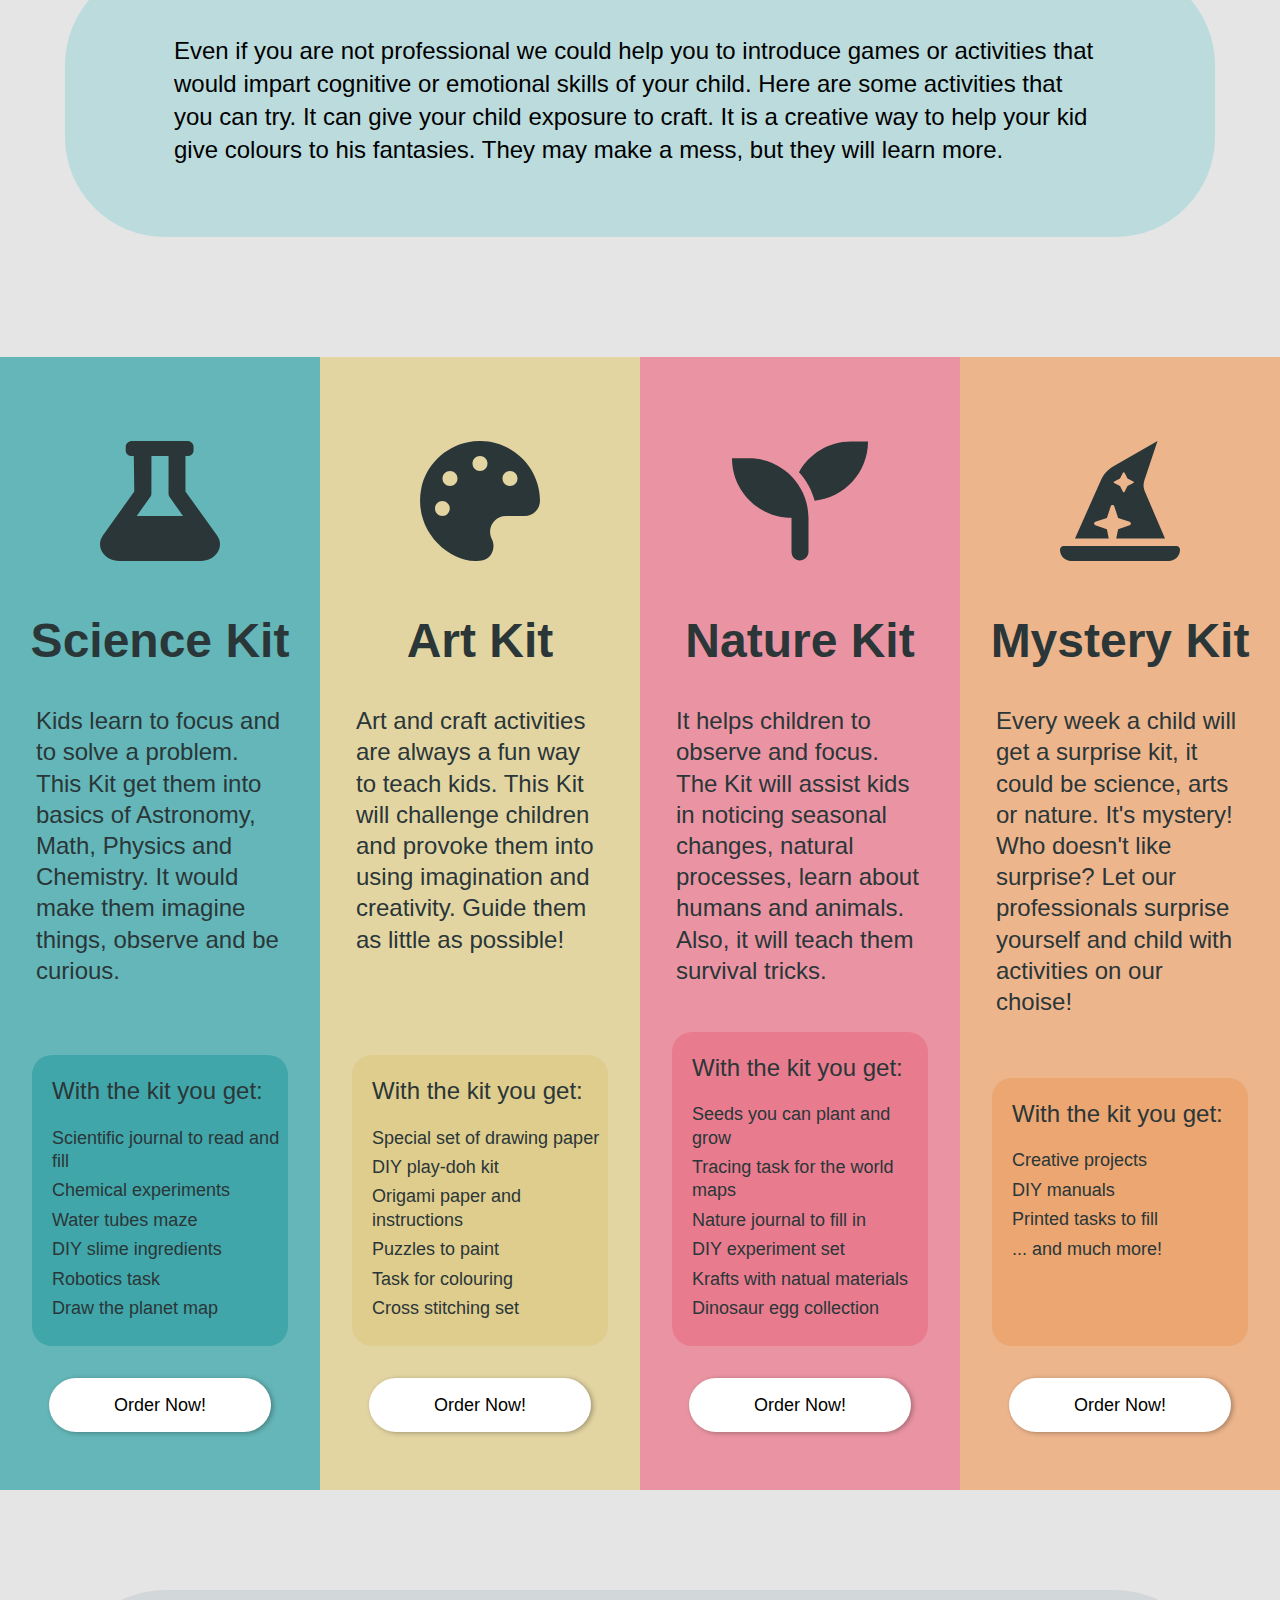
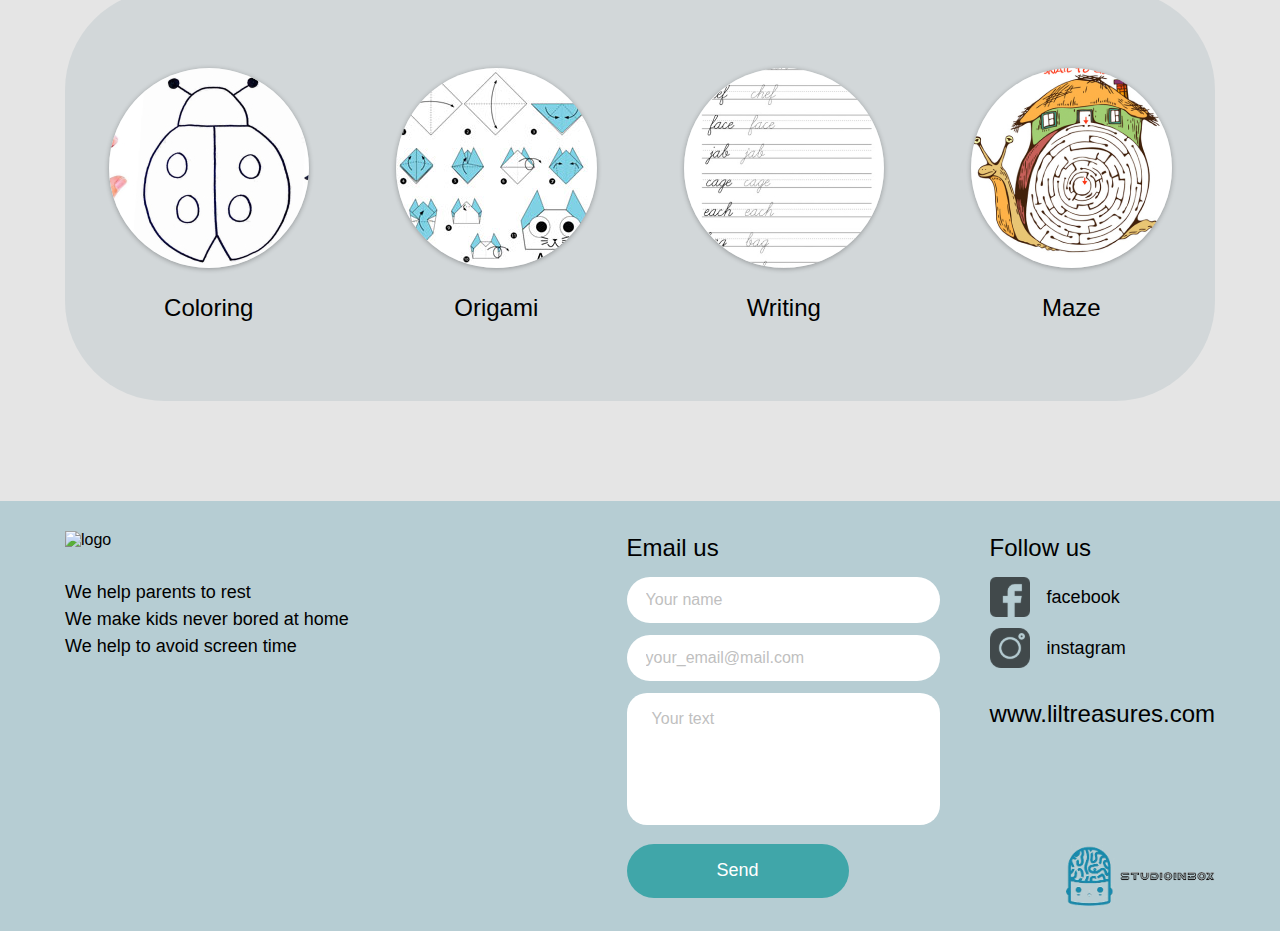
==== commit 862f7d0e: "style: finished lead media query mobile" ====
--- a/index.html
+++ b/index.html
@@ -18,14 +18,12 @@
                 <div class="nav__mobile-button" for="toggle">
                     <span class="nav__icon"></span>
                 </div>
-                <ul class="nav__container">
-
-                </ul>
+                <ul class="nav__container"></ul>
             </nav>
         </header>
         <main>
             <section class="lead">
-                <img src="./images/lead_bg.png" alt="splashes of color" class="lead__image">
+                <img src="./images/lead_bg.png" alt="splashes of color" class="lead__image" />
                 <div class="lead__container">
                     <h1 class="lead__title">
                         A real Treasure box for your little ones!
@@ -36,57 +34,34 @@
             </section>
 
             <section class="subscribe" id="subscribe">
-                <!-- <h2 class="section__title">Choose the age group</h2>
-                <p class="section__subtitle">
-                    We selected best age appropriate activities for your kid’s
-                    development
-                </p> -->
-                <ul class="subscribe__list">
-
-                </ul>
+                <ul class="subscribe__list"></ul>
                 <div class="subscribe__rectangle">
                     <p class="subscribe__rectangle-text">
-                        Even if you are not professional we could help you to introduce games or activities that would
-                        impart cognitive or emotional skills of your child. Here are some activities that you can try.
-                        It can give your child exposure to craft. It is a creative way to help your kid give colours to
-                        his fantasies. They may make a mess, but they will learn more.
+                        Even if you are not professional we could help you to introduce
+                        games or activities that would impart cognitive or emotional
+                        skills of your child. Here are some activities that you can try.
+                        It can give your child exposure to craft. It is a creative way to
+                        help your kid give colours to his fantasies. They may make a mess,
+                        but they will learn more.
                     </p>
                 </div>
             </section>
 
             <section class="kits" id="kits">
-                <!-- <h2 class="section__title">Subscription kits</h2>
-                <p class="section__subtitle">
-                    Get your weekly subscription and keep your kids busy for the whole
-                    week.
-                </p> -->
-                <ul class="kits__card-container">
-
-                </ul>
+                <ul class="kits__card-container"></ul>
             </section>
 
-
             <section class="freebies" id="freebies">
-                <!-- <h2 class="section__title">
-                    We do care about kids but we also care about parents
-                </h2>
-                <p class="section__subtitle">
-                    Get FREE printable tasks and enjoy quiet moments!
-                </p> -->
                 <div class="freebie__container">
-                    <ul class="freebie__list">
-
-                    </ul>
+                    <ul class="freebie__list"></ul>
                 </div>
             </section>
-
         </main>
-
 
         <footer class="footer" id="about-us">
             <div class="footer__columns">
                 <div class="footer__column footer__column_type_about">
-                    <img class="logo logo_footer" src="./images/logo.png" alt="logo">
+                    <img class="logo logo_footer" src="./images/logo.png" alt="logo" />
                     <div class="footer__list">
                         <p class="footer__text">We help parents to rest</p>
                         <p class="footer__text">We make kids never bored at home</p>
@@ -97,10 +72,12 @@
                     <h2 class="footer__column-heading">Email us</h2>
                     <form class="footer__form" name="form" novalidate>
                         <fieldset class="footer__form-formset">
-                            <input class="footer__form-input" type="text" placeholder="Your name" required>
-                            <input class="footer__form-input" type="email" placeholder="your_email@mail.com" required>
+                            <input class="footer__form-input" type="text" placeholder="Your name" required />
+                            <input class="footer__form-input" type="email" placeholder="your_email@mail.com" required />
                             <textarea class="footer__form-textarea" placeholder="Your text"></textarea>
-                            <button aria-label="submit" class="button button_footer" type="button">Send</button>
+                            <button aria-label="submit" class="button button_footer" type="button">
+                                Send
+                            </button>
                         </fieldset>
                     </form>
                 </nav>
@@ -108,11 +85,11 @@
                     <h2 class="footer__column-heading">Follow us</h2>
                     <div class="footer__list">
                         <a class="footer__column-link" href="#">
-                            <img class="footer__social-icons" src="./images/fb.svg" alt="facebook icon">facebook
+                            <img class="footer__social-icons" src="./images/fb.svg" alt="facebook icon" />facebook
                         </a>
                         <a class="footer__column-link" href="#">
                             <img class="footer__social-icons" src="./images/instagram.svg"
-                                alt="instagram icon">instagram
+                                alt="instagram icon" />instagram
                         </a>
                         <a href="#" class="footer__column-link footer__column-link_type_large">
                             www.liltreasures.com
@@ -121,7 +98,7 @@
                 </nav>
             </div>
             <div class="footer__createdby">
-                <img src="./images/group-logo.png" alt="StudioInBox logo" class="logo_group">
+                <img src="./images/group-logo.png" alt="StudioInBox logo" class="logo_group" />
             </div>
         </footer>
 
@@ -134,7 +111,7 @@
                         <select class="form__select form__select_type_age" name="formSelectAge" id="formSelectAge"
                             required>
                             <option selected disabled hidden>Age group</option>
-                            <option class=form__select_option>3-5 years</option>
+                            <option class="form__select_option">3-5 years</option>
                             <option>6-9 years</option>
                             <option>10-12 years</option>
                         </select>
@@ -146,11 +123,15 @@
                             <option>Surprise Kit</option>
                         </select>
                         <input class="form__input form__input_type_email" type="email" name="formEmail" id="formEmail"
-                            placeholder="Email" required>
-                        <span class="form__input-error form__input-error_type_email form__input-error_active"
-                            id="formEmail-error"></span>
-                        <button aria-label="submit" class="button form__button form__button_disabled" type="submit">Send
-                            it</button>
+                            placeholder="Email" required />
+                        <span class="
+                  form__input-error
+                  form__input-error_type_email
+                  form__input-error_active
+                " id="formEmail-error"></span>
+                        <button aria-label="submit" class="button form__button form__button_disabled" type="submit">
+                            Send it
+                        </button>
                     </fieldset>
                 </form>
             </div>
@@ -166,8 +147,7 @@
         </div>
     </div>
 
-    <div class="age__img-btn">
-    </div>
+    <div class="age__img-btn"></div>
     <template id="age-card-template">
         <li class="age">
             <span class="age__color-bg"></span>
@@ -185,13 +165,9 @@
             <p class="kits__card-description"></p>
             <div class="kits__card-contents">
                 <p class="kits__card-contents_title">With the kit you get:</p>
-                <ul class="kits__card-contents_list">
-
-                </ul>
+                <ul class="kits__card-contents_list"></ul>
             </div>
-            <button type="button" class="button button_pink">
-                Order Now!
-            </button>
+            <button type="button" class="button button_pink">Order Now!</button>
         </li>
     </template>
 
@@ -214,7 +190,6 @@
         <p class="section__subtitle"></p>
     </template>
 
-
     <script src="./pages/index.js" type="module"></script>
 </body>
 
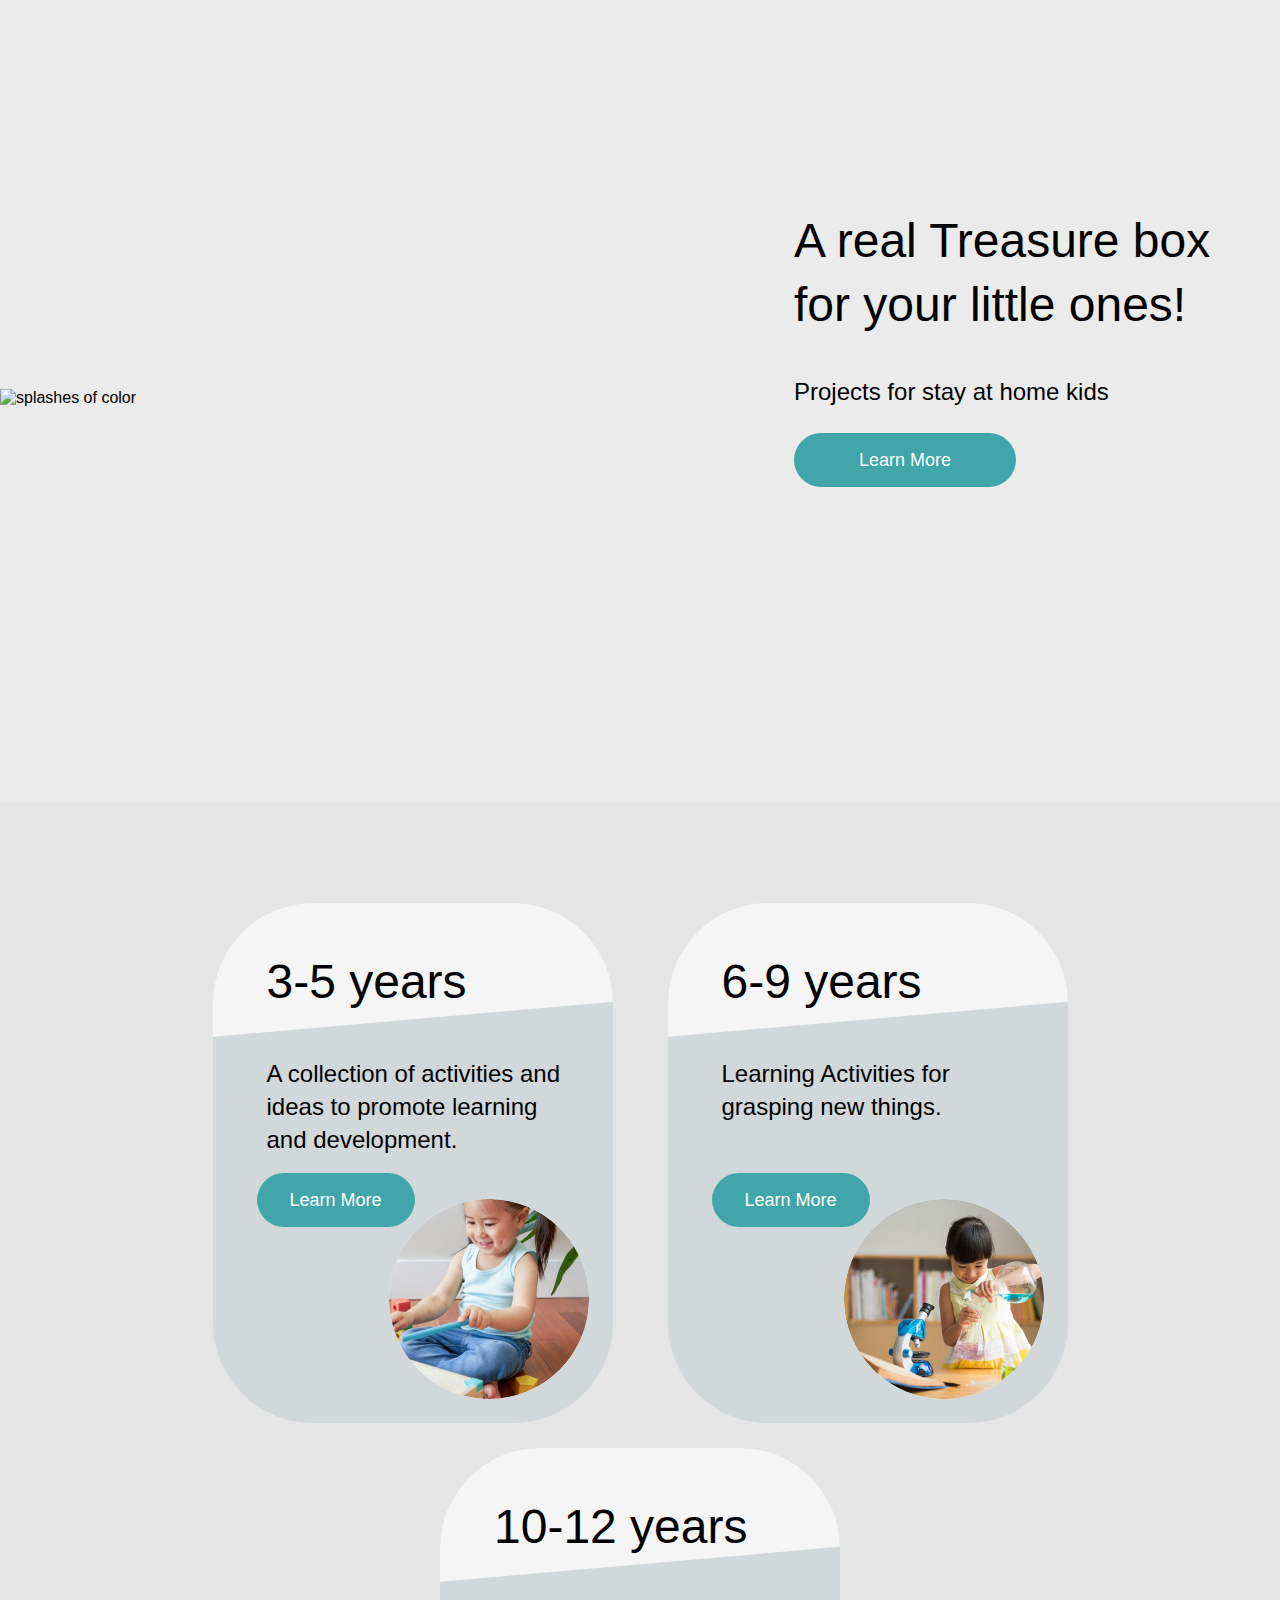
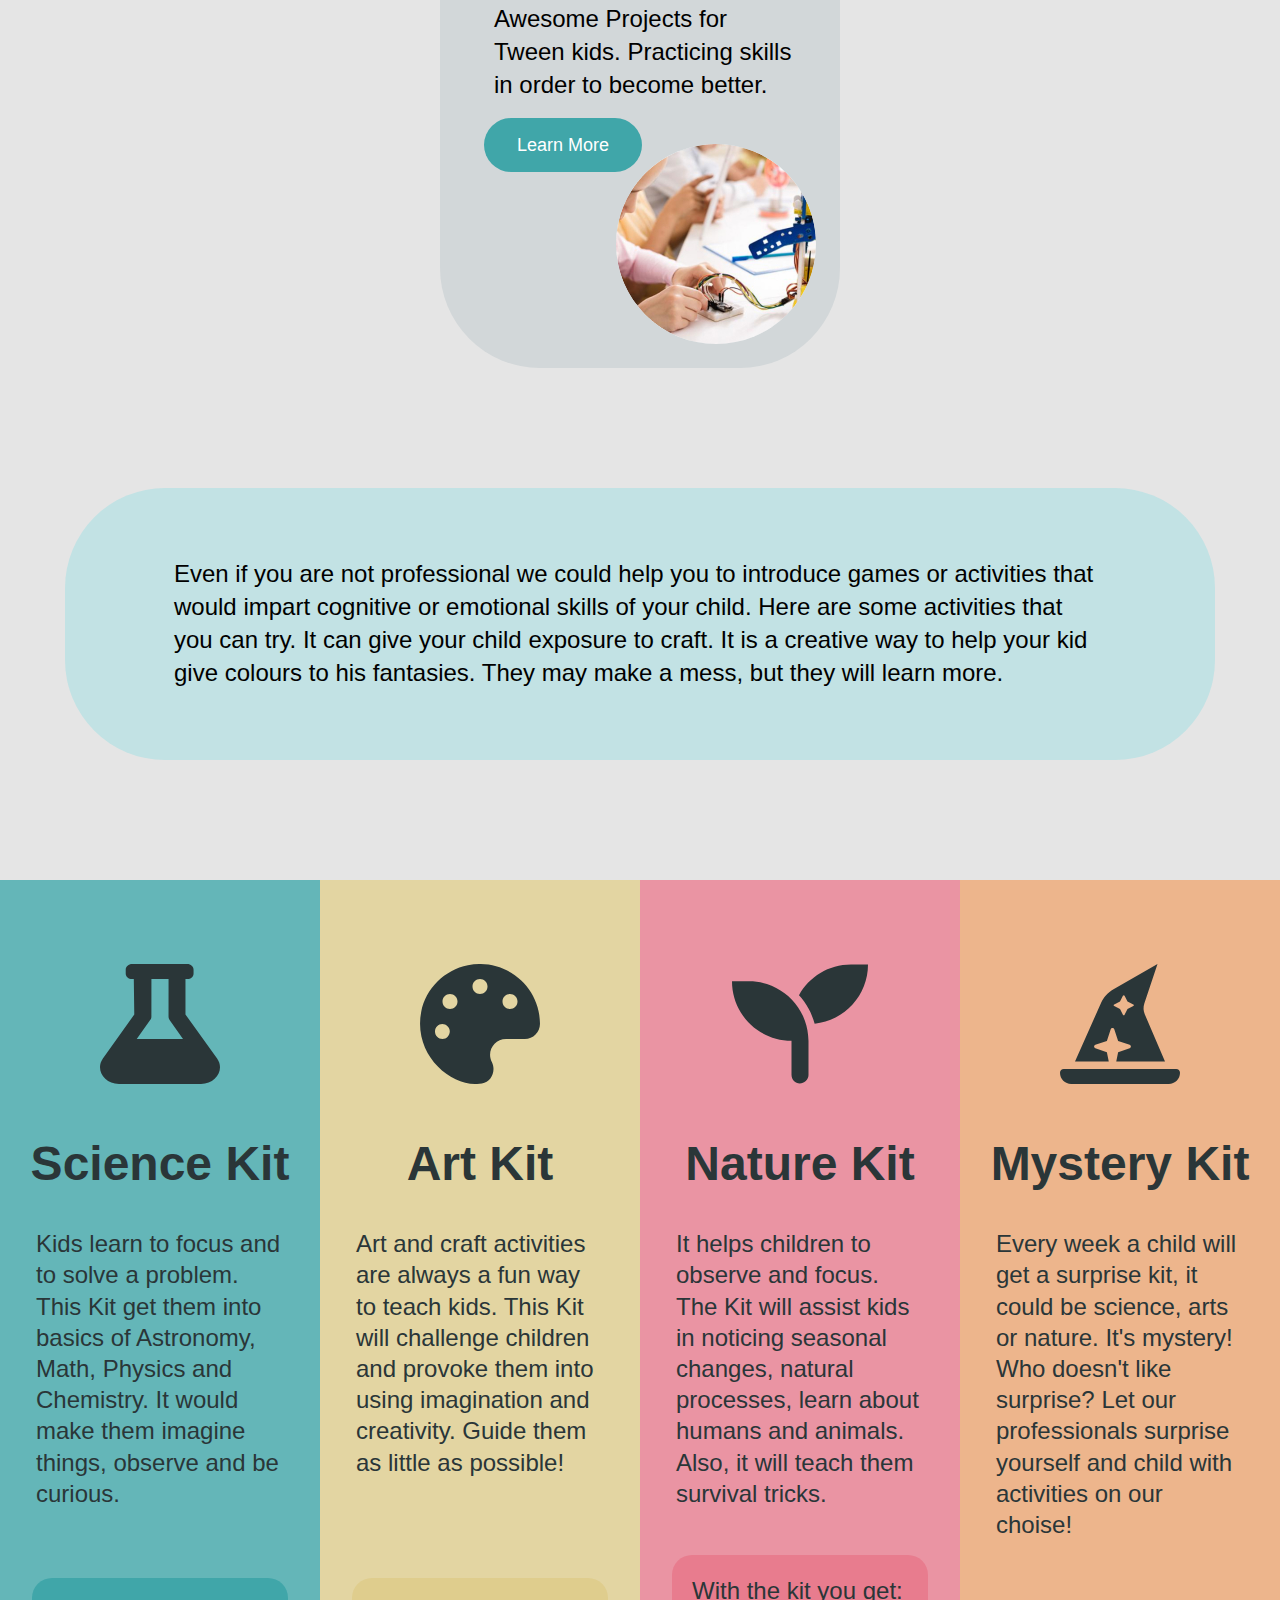
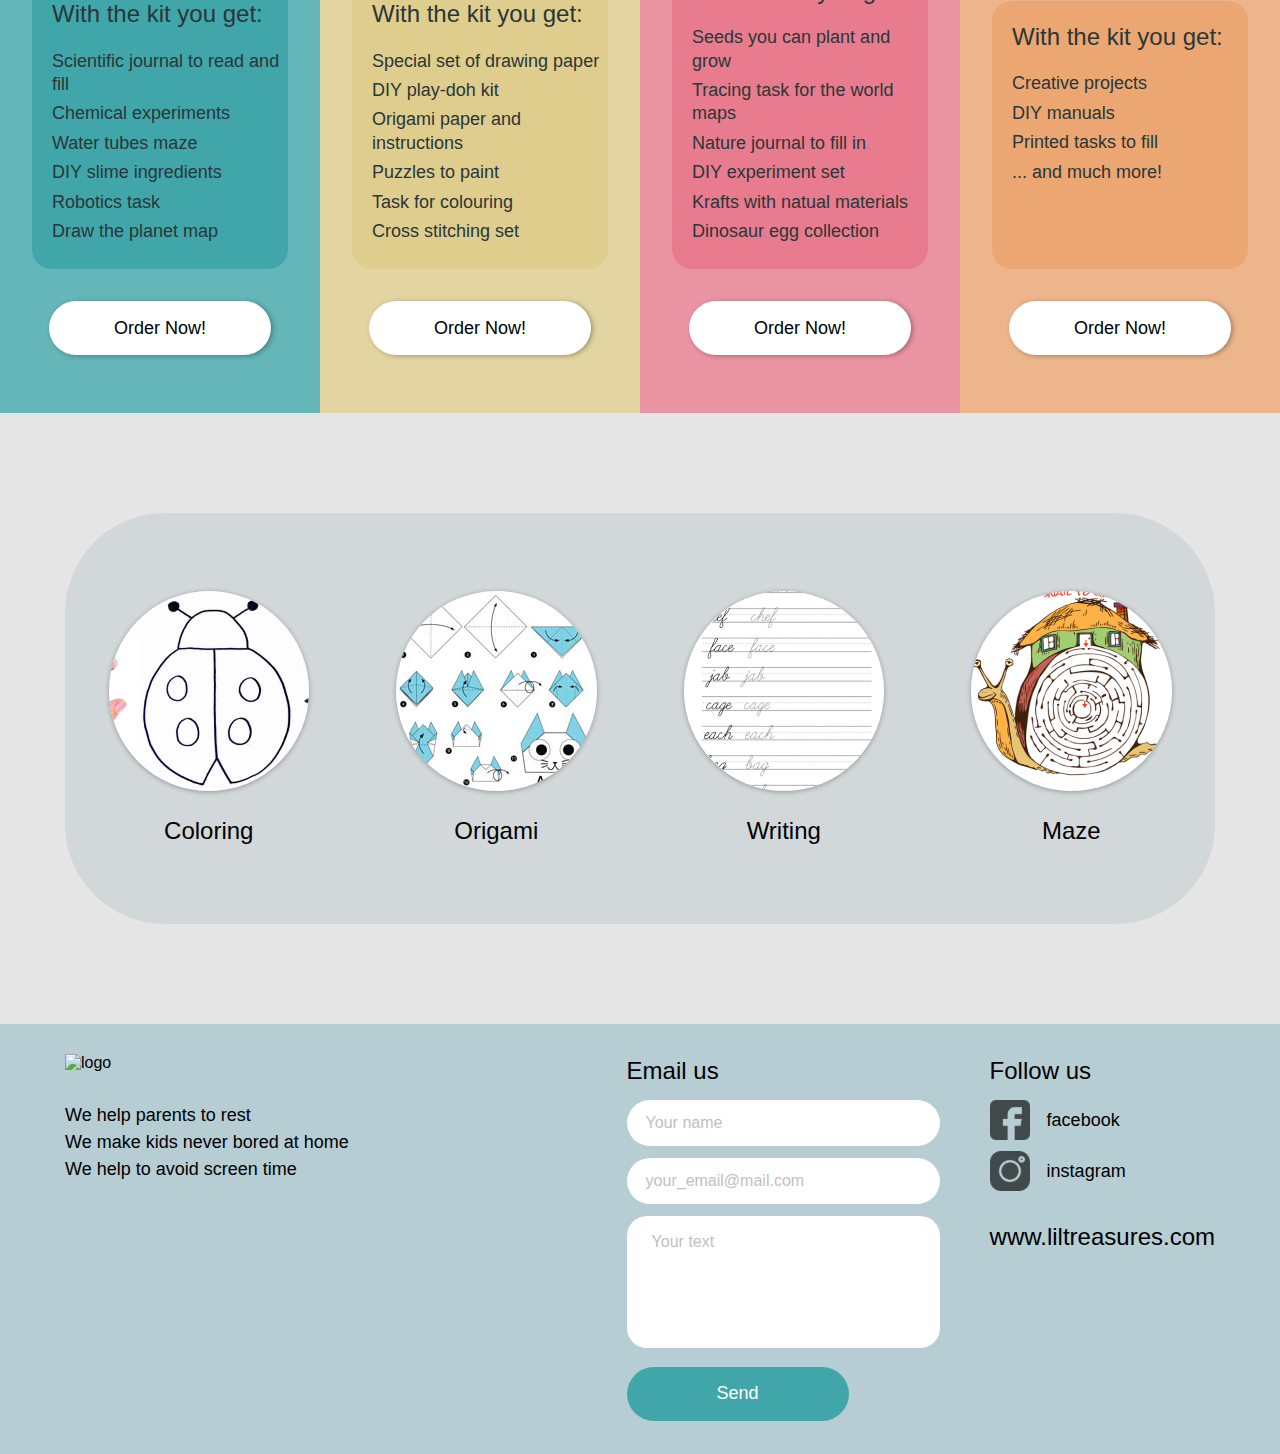
==== commit d6dc0fc6: "style: cleaned up BEM structure" ====
--- a/index.html
+++ b/index.html
@@ -97,12 +97,10 @@
                     </div>
                 </nav>
             </div>
-            <div class="footer__createdby">
-                <img src="./images/group-logo.png" alt="StudioInBox logo" class="logo_group" />
-            </div>
+
         </footer>
 
-        <div class="popup">
+        <div class="popup popup_type_form">
             <div class="popup__form">
                 <button aria-label="popup__close" class="popup__close" type="button"></button>
                 <form class="form" name="form" novalidate>
@@ -110,87 +108,85 @@
                     <fieldset class="form__set">
                         <select class="form__select form__select_type_age" name="formSelectAge" id="formSelectAge"
                             required>
-                            <option selected disabled hidden>Age group</option>
-                            <option class="form__select_option">3-5 years</option>
-                            <option>6-9 years</option>
-                            <option>10-12 years</option>
+                            <option class="form__select_option" value="" selected disabled hidden>Select age</option>
+                            <option class="form__select_option" value="1">3-5 years</option>
+                            <option class="form__select_option" value="1">6-9 years</option>
+                            <option class="form__select_option" value="1">10-12 years</option>
                         </select>
-                        <select class="form__select form__select_type_kit" name="formName" id="formName" required>
-                            <option selected disabled hidden>Kit type</option>
-                            <option>Science Kit</option>
-                            <option>Art Kit</option>
-                            <option>Nature Kit</option>
-                            <option>Surprise Kit</option>
+                        <span class="form__input-error form__input-error_type_email form__input-error_active"
+                            id="formSelectAge-error"></span>
+                        <select class="form__select form__select_type_kit" name="formKitName" id="formKitName" required>
+                            <option class="form__select_option" value="" selected disabled hidden>Kit type</option>
+                            <option class="form__select_option" value="1">Science Kit</option>
+                            <option class="form__select_option" value="1">Art Kit</option>
+                            <option class="form__select_option" value="1">Nature Kit</option>
+                            <option class="form__select_option" value="1">Surprise Kit</option>
                         </select>
-                        <input class="form__input form__input_type_email" type="email" name="formEmail" id="formEmail"
-                            placeholder="Email" required />
-                        <span class="
-                  form__input-error
-                  form__input-error_type_email
-                  form__input-error_active
-                " id="formEmail-error"></span>
-                        <button aria-label="submit" class="button form__button form__button_disabled" type="submit">
-                            Send it
-                        </button>
+                        <span class="form__input-error form__input-error_type_email form__input-error_active"
+                            id="formKitName-error"></span>
+                        <input class="form__select form__input form__input_type_email" type="email" name="formEmail"
+                            id="formEmail" placeholder="mychild@mail.com" required>
+                        <span class="form__input-error form__input-error_type_email form__input-error_active"
+                            id="formEmail-error"></span>
+                        <button aria-label="submit" class="button form__button form__button_disabled" type="submit"
+                            disabled>Submit order</button>
                     </fieldset>
                 </form>
             </div>
         </div>
-    </div>
+        <div class="popup popup_type_text-box">
+            <div class="popup__form">
+                <button aria-label="popup__close" class="popup__close" type="button"></button>
+                <form class="form" name="form">
+                    <h2 class="form__text">coming soon...</h2>
+                </form>
+            </div>
+        </div>
 
-    <div class="popup popup_type_text-box">
-        <div class="popup__form">
-            <button aria-label="popup__close" class="popup__close" type="button"></button>
-            <form class="form" name="form">
-                <h2 class="form__text">coming soon...</h2>
-            </form>
-        </div>
-    </div>
+        <div class="age__img-btn"></div>
+        <template id="age-card-template">
+            <li class="age">
+                <span class="age__color-bg"></span>
+                <h2 class="age__title"></h2>
+                <p class="age__text"></p>
+                <a href="#kits" class="button button_age">Learn More</a>
+                <img class="age__image" src="" alt="" />
+            </li>
+        </template>
 
-    <div class="age__img-btn"></div>
-    <template id="age-card-template">
-        <li class="age">
-            <span class="age__color-bg"></span>
-            <h2 class="age__title"></h2>
-            <p class="age__text"></p>
-            <a href="#kits" class="button button_age">Learn More</a>
-            <img class="age__image" src="" alt="" />
-        </li>
-    </template>
+        <template id="kit-card-template">
+            <li class="kits__card">
+                <img src="" alt="" class="kits__card-image" />
+                <h3 class="kits__card-title"></h3>
+                <p class="kits__card-description"></p>
+                <div class="kits__card-contents">
+                    <p class="kits__card-contents_title">With the kit you get:</p>
+                    <ul class="kits__card-contents_list"></ul>
+                </div>
+                <button type="button" class="button button_pink">Order Now!</button>
+            </li>
+        </template>
 
-    <template id="kit-card-template">
-        <li class="kits__card">
-            <img src="" alt="" class="kits__card-image" />
-            <h3 class="kits__card-title"></h3>
-            <p class="kits__card-description"></p>
-            <div class="kits__card-contents">
-                <p class="kits__card-contents_title">With the kit you get:</p>
-                <ul class="kits__card-contents_list"></ul>
-            </div>
-            <button type="button" class="button button_pink">Order Now!</button>
-        </li>
-    </template>
+        <template id="freebie-template">
+            <li class="freebie__item">
+                <a href="" class="freebie__download" target="_blank" download>
+                    <img src="" alt="" class="freebie__image" /></a>
+                <p class="freebie__caption"></p>
+            </li>
+        </template>
 
-    <template id="freebie-template">
-        <li class="freebie__item">
-            <a href="" class="freebie__download" target="_blank" download>
-                <img src="" alt="" class="freebie__image" /></a>
-            <p class="freebie__caption"></p>
-        </li>
-    </template>
+        <template id="nav-item-template">
+            <li class="nav__item">
+                <a href="" class="nav__link"></a>
+            </li>
+        </template>
 
-    <template id="nav-item-template">
-        <li class="nav__item">
-            <a href="" class="nav__link"></a>
-        </li>
-    </template>
+        <template id="title-template">
+            <h2 class="section__title"></h2>
+            <p class="section__subtitle"></p>
+        </template>
 
-    <template id="title-template">
-        <h2 class="section__title"></h2>
-        <p class="section__subtitle"></p>
-    </template>
-
-    <script src="./pages/index.js" type="module"></script>
+        <script src="./pages/index.js" type="module"></script>
 </body>
 
 </html>--- a/pages/index.css
+++ b/pages/index.css
@@ -65,256 +65,20 @@
 @import url(../blocks/footer/__column-heading/footer__column-heading.css);
 @import url(../blocks/footer/__column-link/footer__column-link.css);
 @import url(../blocks/footer/__social-icons/footer__social-icons.css);
-
-.popup {
-  width: 100%;
-  height: 100%;
-  background-color: rgba(0, 0, 0, 0.5);
-  top: 0;
-  left: 0;
-  z-index: 6;
-  visibility: hidden;
-  display: flex;
-  position: fixed;
-  opacity: 0;
-  transition: visibility 0.5s, opacity 0.5s linear;
-  pointer-events: auto;
-}
-
-.popup__form {
-  background-color: #c4c4c4;
-  box-shadow: 0px 0px 25px rgb(0 0 0 / 15%);
-  border-radius: 10px;
-  width: 642px;
-  position: relative;
-  margin: auto;
-}
-
-.popup__close {
-  background-image: url(../images/close_icon.svg);
-  width: 40px;
-  height: 40px;
-  background-repeat: no-repeat;
-  top: -40px;
-  background-color: rgb(0, 0, 0, 0);
-  border: none;
-  position: absolute;
-  cursor: pointer;
-  right: -40px;
-  padding: 0;
-  background-position: center center;
-  transition: visibility 0.5s, opacity 0.5s linear;
-}
-
-.popup__close:hover {
-  opacity: 0.6;
-}
-
-.form__header {
-  width: 358px;
-  margin: 34px auto 54px;
-  font-weight: normal;
-  font-size: 48px;
-  line-height: 66px;
-}
-
-.form__set {
-  display: flex;
-  flex-direction: column;
-  border: none;
-  margin: 0;
-  padding: 0;
-}
-
-.form__select {
-  border: 0;
-  width: 538px;
-  height: 88px;
-  font-weight: normal;
-  font-size: 48px;
-  line-height: 66px;
-  margin-bottom: 31px;
-  margin-left: 52px;
-  margin: 0 auto 31;
-}
-
-.form__input {
-  border: 0;
-  width: 538px;
-  height: 88px;
-  background-color: white;
-  margin: 0 52px;
-  padding: 0;
-  font-weight: normal;
-  font-size: 48px;
-  line-height: 66px;
-}
-
-.form__input-error {
-  font-weight: normal;
-  font-size: 20px;
-  line-height: 25px;
-  width: 358px;
-  height: 22px;
-  margin: 0 auto -22px;
-  padding: 0;
-}
-
-.form__input-error_active {
-  color: #ff0000;
-}
-
-.form__button {
-  width: 225px;
-  height: 56px;
-  font-weight: normal;
-  font-size: 18px;
-  line-height: 25px;
-  margin: 62px auto 59px;
-}
-
-.form__button_disabled {
-  opacity: 0.6;
-  background-color: #e5e5e5;
-  color: black;
-  cursor: default;
-}
-
-.popup_opened {
-  visibility: visible;
-  opacity: 1;
-  transition: visibility 0.5s, opacity 0.5s linear;
-}
-
-.footer__column_type_contact {
-  margin-left: auto;
-  margin-right: 50px;
-}
-
-.footer__form-formset {
-  border: none;
-  padding: 0;
-  margin: 0;
-  display: flex;
-  flex-direction: column;
-}
-
-.footer__form-input {
-  box-sizing: border-box;
-  border: 1px solid transparent;
-  width: 313px;
-  border-radius: 40px;
-  font-size: 16px;
-  line-height: 1.37;
-  padding: 11px 18px;
-  margin-bottom: 12px;
-  -webkit-border-radius: 40px;
-  -moz-border-radius: 40px;
-  -ms-border-radius: 40px;
-  -o-border-radius: 40px;
-}
-.footer__form-input::placeholder {
-  color: #bfbfbf;
-}
-
-.footer__form-input:focus {
-  outline: 3px solid #40a6a9;
-}
-
-.footer__form-textarea {
-  border: 1px solid transparent;
-  box-sizing: border-box;
-  padding: 16px 0 0 24px;
-  outline: none;
-  resize: none;
-  max-width: 313px;
-  min-height: 132px;
-  width: 100%;
-  border-radius: 20px;
-  margin-bottom: 19px;
-  -webkit-border-radius: 20px;
-  -moz-border-radius: 20px;
-  -ms-border-radius: 20px;
-  -o-border-radius: 20px;
-}
-
-.footer__form-textarea::placeholder {
-  color: #bfbfbf;
-}
-
-.footer__form-textarea:focus {
-  outline: 3px solid #40a6a9;
-}
-
-.button_footer {
-  margin-bottom: 33px;
-}
-
-.footer__column-link_type_large {
-  font-size: 24px;
-  line-height: 1.3;
-  margin-top: 30px;
-}
-
-.footer__createdby {
-  position: absolute;
-  text-align: right;
-  bottom: 20px;
-  right: 65px;
-}
-
-.logo_group {
-  height: 40%;
-  width: 40%;
-}
-
-@media screen and (max-width: 1024px) {
-  .popup__form {
-    width: 350px;
-  }
-
-  .form__header {
-    font-size: 35px;
-    line-height: 45px;
-    margin: 30px auto 65px;
-    width: fit-content;
-  }
-
-  .form__select {
-    width: 220px;
-    height: 70px;
-    font-size: 35px;
-    line-height: 50px;
-    margin-left: 35px;
-  }
-
-  .form__input {
-    width: 220px;
-    height: 70px;
-    font-size: 35px;
-    line-height: 50px;
-    margin-left: 35px;
-  }
-
-  .form__button {
-    width: 50%;
-  }
-
-  .form__select_option {
-    width: 220px;
-    font-size: 35px;
-    line-height: 50px;
-    margin-left: 35px;
-  }
-}
-
-@media screen and (max-width: 425px) {
-  .popup__form {
-    width: 280px;
-  }
-
-  .form__button {
-    width: 50%;
-    margin-left: 35px;
-  }
-}
+@import url(../blocks/popup/popup.css);
+@import url(../blocks/popup/__form/popup__form.css);
+@import url(../blocks/popup/__close/popup__close.css);
+@import url(../blocks/form/__header/form__header.css);
+@import url(../blocks/form/__set/form__set.css);
+@import url(../blocks/form/__select/form__select.css);
+@import url(../blocks/form/__input/_type/form__input_type_error.css);
+@import url(../blocks/form/__input/form__input-error.css);
+@import url(../blocks/form/__input/form__input-error_active.css);
+@import url(../blocks/form/__button/form__button.css);
+@import url(../blocks/popup/_opened/popup_opened.css);
+@import url(../blocks/footer/__column/_type/footer__column_type_contact.css);
+@import url(../blocks/footer/__form/footer__form-formset.css);
+@import url(../blocks/footer/__form/footer__form-input.css);
+@import url(../blocks/footer/__form/footer__form-textarea.css);
+@import url(../blocks/button/_footer/button_footer.css);
+@import url(../blocks/footer/__column-link/_type/footer__column-link_type_large.css);
